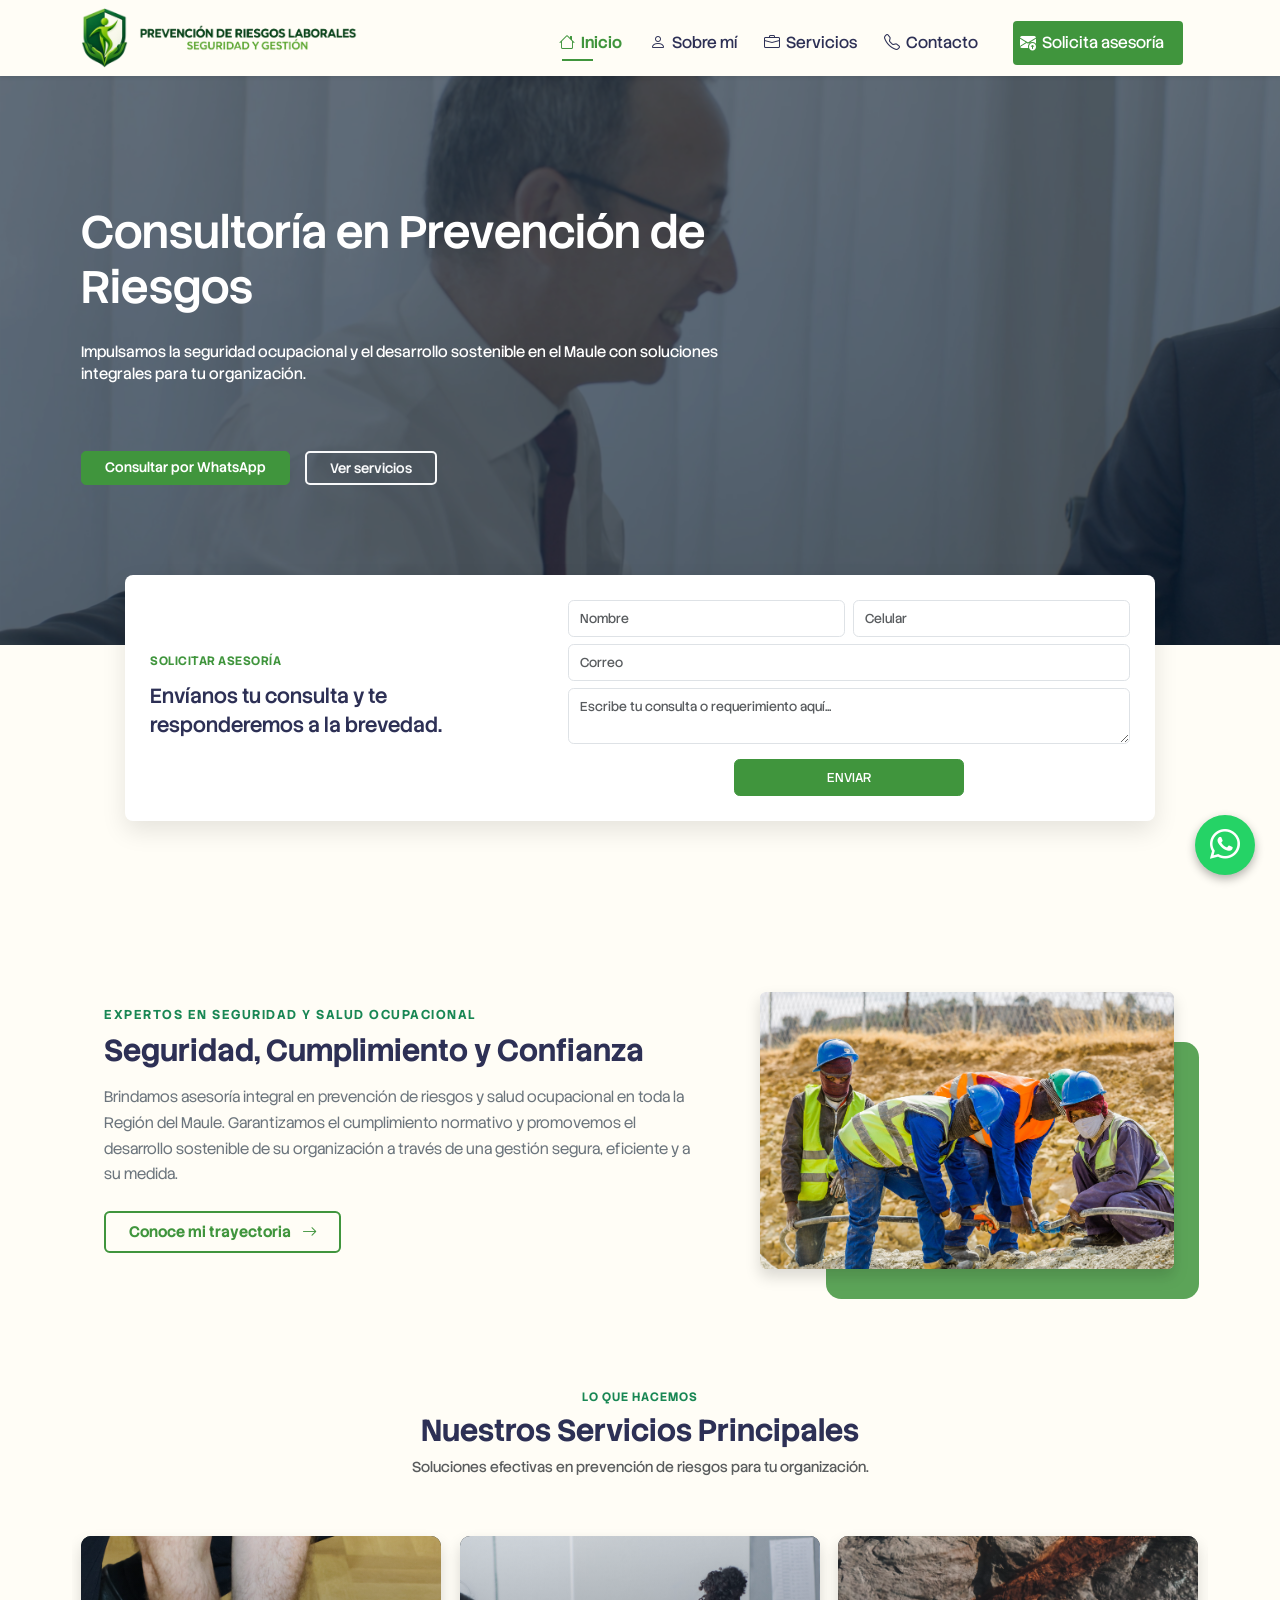
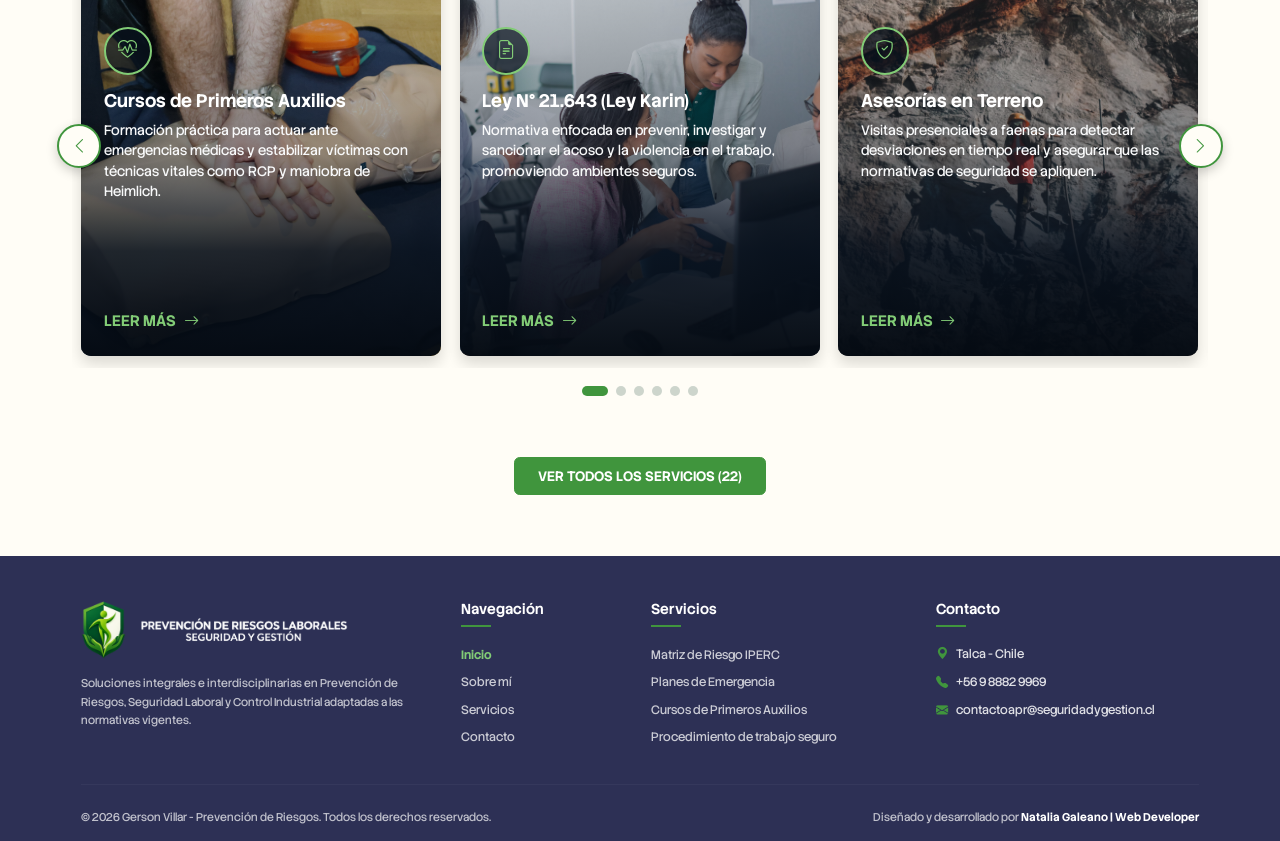
==== index.html @ f0927866 "Agregar servicios destacados, Mejoras en pagina de sobre mi." ====
<!doctype html>
<html lang="es">
  <head>
    <meta charset="UTF-8" />
    <meta name="viewport" content="width=device-width, initial-scale=1.0" />
    <title>Prevención de riesgos laborales</title>
    <link rel="icon" type="image/x-icon" href="img/favicon.ico" />
    <!-- 1. Bootstrap -->
    <link
      href="https://cdn.jsdelivr.net/npm/bootstrap@5.3.8/dist/css/bootstrap.min.css"
      rel="stylesheet"
      integrity="sha384-sRIl4kxILFvY47J16cr9ZwB07vP4J8+LH7qKQnuqkuIAvNWLzeN8tE5YBujZqJLB"
      crossorigin="anonymous"
    />
    <!-- Bootstrap íconos -->
    <link
      rel="stylesheet"
      href="https://cdn.jsdelivr.net/npm/bootstrap-icons@1.11.3/font/bootstrap-icons.min.css"
    />

    <!-- 2. Preconexión a Google Fonts -->
    <link rel="preconnect" href="https://fonts.googleapis.com" />
    <link rel="preconnect" href="https://fonts.gstatic.com" crossorigin />

    <!-- 3. Google Fonts -->
    <link
      href="https://fonts.googleapis.com/css2?family=Markazi+Text:wght@400..700&family=Noto+Sans+Symbols:wght@100..900&family=Stack+Sans+Headline:wght@200..700&display=swap"
      rel="stylesheet"
    />
    <!-- AOS CSS -->
    <link href="https://unpkg.com/aos@2.3.1/dist/aos.css" rel="stylesheet" />

    <!-- 4. Estilos personalizados -->
    <link rel="stylesheet" href="css/styles.css" />
  </head>
  <body>
    <header>
      <!--Barra de navegacion-->
      <nav class="navbar navbar-expand-lg bg-prevencion fixed-top shadow-sm">
        <div class="container">
          <!-- Logo principal de la barra -->
          <div class="cont-logo">
            <a class="navbar-brand" href="index.html">
              <img
                class="logo1"
                src="img/logo-no-texto.png"
                alt="Logo Prevención"
              />
              <img
                class="logo2"
                src="img/logo-solo-texto.png"
                alt="Logo Prevención"
              />
            </a>
          </div>

          <!-- Botón Hamburguesa (Solo se muestra en pantallas pequeñas) -->
          <button
            class="navbar-toggler"
            type="button"
            data-bs-toggle="offcanvas"
            data-bs-target="#navbarNav"
            aria-controls="navbarNav"
            aria-label="Toggle navigation"
          >
            <span class="navbar-toggler-icon"></span>
          </button>

          <!-- Menú Lateral Deslizable / Barra Horizontal -->
          <div
            class="offcanvas-lg offcanvas-start navbarNavClass"
            tabindex="-1"
            id="navbarNav"
            aria-labelledby="navbarNavLabel"
          >
            <!-- Cabecera del Offcanvas (Solo Móvil) -->
            <div class="offcanvas-header border-bottom d-lg-none">
              <article class="cont-logo">
                <a class="navbar-brand" href="index.html">
                  <img
                    class="logo1"
                    src="img/logo-no-texto.png"
                    alt="Logo Prevención"
                  />
                </a>
              </article>

              <!-- BOTÓN DE CIERRE CON EL TARGET AGREGADO -->
              <button
                type="button"
                class="btn-close"
                data-bs-dismiss="offcanvas"
                data-bs-target="#navbarNav"
                aria-label="Close"
              ></button>
            </div>

            <!-- Cuerpo del Menú -->
            <div
              class="offcanvas-body d-flex flex-column flex-lg-row align-items-lg-center ms-lg-auto"
            >
              <!-- Lista de enlaces -->
              <ul class="navbar-nav align-items-lg-center">
                <li class="nav-item">
                  <a class="nav-link menu-lat-link active" href="index.html">
                    <i class="bi bi-house me-2"></i>Inicio
                  </a>
                </li>
                <li class="nav-item">
                  <a class="nav-link menu-lat-link" href="sobre-mi.html">
                    <i class="bi bi-person me-2"></i>Sobre mí
                  </a>
                </li>
                <li class="nav-item">
                  <a class="nav-link menu-lat-link" href="servicios.html">
                    <i class="bi bi-briefcase me-2"></i>Servicios
                  </a>
                </li>
                <li class="nav-item">
                  <a class="nav-link menu-lat-link" href="pag-contacto.html">
                    <i class="bi bi-telephone me-2"></i>Contacto
                  </a>
                </li>

                <!-- BOTÓN VERDE ESCRITORIO (Utiliza tu clase .soli-info original / Oculto en celular) -->
                <li class="nav-item soli-info d-none d-lg-block">
                  <a class="nav-link" href="index.html#contacto"
                    ><i class="bi bi-envelope-arrow-up-fill me-1"></i> Solicita
                    asesoría</a
                  >
                </li>
              </ul>

              <!-- SECCIÓN MÓVIL (Eslogan, Región y Botón ancho - Ocultos en escritorio con d-lg-none) -->
              <div
                class="menu-lateral-footer mt-auto pt-3 border-top d-lg-none"
              >
                <div class="info-texto mb-3">
                  <p class="mb-2 text-secondary small fw-medium">
                    PREVENCIÓN QUE PROTEGE,<br />GESTIÓN QUE TRANSFORMA.
                  </p>
                  <p class="mb-0 text-secondary small fw-medium">
                    <i class="bi bi-geo-alt me-2 text-success fs-6"></i>Región
                    del Maule
                  </p>
                </div>

                <a
                  href="index.html#contacto"
                  class="text-decoration-none d-block"
                  ><!-- El div actúa como botón y cierra el menú -->
                  <div
                    class="btn btn-prevencion w-100 d-flex justify-content-between align-items-center py-2 px-3 fw-bold rounded-3"
                    data-bs-dismiss="offcanvas"
                    data-bs-target="#navbarNav"
                  >
                    <span
                      ><i class="bi bi-envelope-arrow-up-fill me-1"></i>
                      Solicita asesoría</span
                    >
                    <i class="bi bi-arrow-right fs-5"></i>
                  </div>
                </a>
              </div>
            </div>
          </div>
        </div>
      </nav>

      <!--Portada-->
      <section id="hero">
        <!-- 1. Video de fondo añadido antes del container -->
        <video
          autoplay
          muted
          loop
          playsinline
          preload="auto"
          poster="img/video-poster.png"
          class="bg-video"
        >
          <source src="img/video-hero.mp4" type="video/mp4" />
          Tu navegador no soporta videos HTML5.
        </video>

        <!-- 2. Capa oscura para que el texto resalte (muy importante con videos) -->
        <div class="hero-overlay"></div>

        <!-- 3. Tu contenido original intacto -->
        <div class="container">
          <div class="hero-content">
            <h1 data-aos="fade-up">Consultoría en Prevención de Riesgos</h1>
            <p data-aos="fade-up" data-aos-delay="200">
              Impulsamos la seguridad ocupacional y el desarrollo sostenible en
              el Maule con soluciones integrales para tu organización.
            </p>

            <div
              class="d-flex gap-3 mt-4"
              data-aos="fade-up"
              data-aos-delay="300"
            >
              <!-- Botón Principal: WhatsApp -->
              <a
                href="https://wa.me/569XXXXXXXX"
                class="btn btn-prevencion px-4 btn-hero"
                >Consultar por WhatsApp</a
              >

              <!-- Botón Secundario: Servicios -->
              <a
                href="servicios.html"
                class="btn btn-outline-light px-4 btn-hero"
                >Ver servicios</a
              >
            </div>
          </div>
        </div>
      </section>
    </header>
    <main>
      <!--Formulario contacto-->
      <section id="contacto">
        <div class="container" data-aos="zoom-in" data-aos-duration="1000">
          <div class="row align-items-center justify-content-center">
            <!-- Información -->
            <div class="col-md-5">
              <div class="contacto-info">
                <span>Solicitar Asesoría</span>
                <h2>Envíanos tu consulta y te responderemos a la brevedad.</h2>
              </div>
            </div>

            <!-- Formulario -->
            <div class="col-md-7">
              <!-- Formulario modificado para Netlify -->
              <form
                name="formulario-contacto"
                method="POST"
                data-netlify="true"
                netlify-honeypot="bot-field"
              >
                <input
                  type="hidden"
                  name="form-name"
                  value="formulario-contacto"
                />
                <!-- Campo oculto anti-spam (Honeypot) -->
                <p class="d-none">
                  <label
                    >No llenes esto si eres humano:
                    <input name="bot-field" type="text"
                  /></label>
                </p>

                <div class="row g-2">
                  <div class="col-md-6">
                    <input
                      type="text"
                      name="nombre"
                      class="form-control"
                      placeholder="Nombre"
                      required
                    />
                  </div>

                  <div class="col-md-6">
                    <input
                      type="tel"
                      name="celular"
                      class="form-control"
                      placeholder="Celular"
                      required
                    />
                  </div>
                  <div class="col-md-12">
                    <input
                      type="email"
                      name="correo"
                      class="form-control"
                      placeholder="Correo"
                      required
                    />
                  </div>
                  <div class="col-md-12">
                    <textarea
                      name="mensaje"
                      class="form-control"
                      rows="2"
                      placeholder="Escribe tu consulta o requerimiento aquí..."
                      required
                    ></textarea>
                  </div>

                  <!-- Contenedor del botón centrado -->
                  <div class="col-md-5 mx-auto mt-3">
                    <button type="submit" class="btn btn-prevencion w-100">
                      ENVIAR
                    </button>
                  </div>
                </div>
              </form>
            </div>
          </div>
        </div>
      </section>
      <!-- NUEVA SECCIÓN DE PRESENTACIÓN -->
      <section id="presentacion" class="py-5">
        <div class="container">
          <div class="row align-items-center g-0 g-lg-5 pt-5">
            <!-- CONTENIDO -->
            <div class="col-lg-7 px-4 px-lg-5" data-aos="fade-right">
              <span
                class="text-uppercase fw-bold text-success"
                style="font-size: 0.85rem; letter-spacing: 1.5px"
                >EXPERTOS EN SEGURIDAD Y SALUD OCUPACIONAL</span
              >
              <h2
                class="fw-bold mt-2 mb-3"
                style="color: var(--text-blue); font-size: 2rem"
              >
                Seguridad, Cumplimiento y Confianza
              </h2>
              <p
                class="lead text-secondary"
                style="font-size: 1rem; line-height: 1.7"
              >
                Brindamos asesoría integral en prevención de riesgos y salud
                ocupacional en toda la Región del Maule. Garantizamos el
                cumplimiento normativo y promovemos el desarrollo sostenible de
                su organización a través de una gestión segura, eficiente y a su
                medida.
              </p>
              <!-- NUEVO BOTÓN SOBRE NOSOTROS -->
              <div class="mt-4">
                <a
                  href="sobre-mi.html"
                  class="btn btn-outline-custom px-4 py-2 fw-bold"
                >
                  Conoce mi trayectoria <i class="bi bi-arrow-right ms-2"></i>
                </a>
              </div>
            </div>
            <!-- IMAGEN -->
            <div class="col-lg-5" data-aos="fade-left">
              <!-- Contenedor envolvente con posición relativa para el marco -->
              <div class="hero-img-wrapper">
                <!-- Cuadrado verde decorativo de fondo -->
                <div class="hero-square-bg"></div>

                <!-- Tu imagen original intacta, con la clase z-2 para forzarla a estar al frente -->
                <img
                  src="img/presentacion-prevencion.jpg"
                  alt="Profesional en prevención de riesgos y seguridad laboral"
                  class="img-fluid rounded-2 shadow position-relative z-2"
                />
              </div>
            </div>
          </div>
        </div>
      </section>

      <!-- Servicios Destacados -->
      <section id="servicios-home" class="py-5 pt-5">
        <div class="container">
          <div class="text-center mb-5">
            <span
              class="text-uppercase fw-bold text-success"
              style="font-size: 0.8rem; letter-spacing: 1px"
              >Lo que hacemos</span
            >
            <h2
              class="fw-bold"
              style="color: var(--text-blue); font-size: 2rem; margin-top: 5px"
            >
              Nuestros Servicios Principales
            </h2>
            <p class="text-muted" style="font-size: 0.95rem">
              Soluciones efectivas en prevención de riesgos para tu
              organización.
            </p>
          </div>

          <!-- Slider dinámico: las tarjetas se generan desde js/script.js -->
          <div
            id="sliderServicios"
            class="slider-servicios"
            role="region"
            aria-roledescription="carrusel"
            aria-label="Servicios destacados"
            data-aos="fade-up"
          >
            <div class="slider-wrapper">
              <button
                type="button"
                class="slider-btn prev"
                id="sliderPrev"
                aria-label="Servicios anteriores"
              >
                <i class="bi bi-chevron-left"></i>
              </button>

              <div class="slider-viewport" id="sliderViewport">
                <div class="slider-track" id="sliderTrack"></div>
              </div>

              <button
                type="button"
                class="slider-btn next"
                id="sliderNext"
                aria-label="Servicios siguientes"
              >
                <i class="bi bi-chevron-right"></i>
              </button>
            </div>

            <!-- Indicadores (se generan por JS) -->
            <div class="slider-dots" id="sliderDots"></div>
          </div>
          <!-- Botón central para ver todos los servicios -->
          <div class="text-center mt-5 py-3">
            <a
              href="servicios.html"
              class="btn btn-prevencion px-4 py-2 fw-bold"
              style="font-size: 0.9rem"
            >
              VER TODOS LOS SERVICIOS (22)
            </a>
          </div>
        </div>
      </section>
    </main>
    <!-- FOOTER -->
    <footer class="footer-prevencion text-white pt-5 pb-3">
      <div class="container">
        <div class="row g-4">
          <!-- Columna 1: Branding y descripción -->
          <div class="col-lg-4 col-md-6">
            <div>
              <img
                src="img/logo-no-texto.png"
                alt="Logo Prevención de Riesgos"
                class="footer-logo mb-3"
              />
              <img
                src="img/logo-solo-texto.png"
                alt="Logo Prevención de Riesgos"
                class="footer-logo-2 mb-3"
              />
            </div>
            <p class="small text-muted-custom">
              Soluciones integrales e interdisciplinarias en Prevención de
              Riesgos, Seguridad Laboral y Control Industrial adaptadas a las
              normativas vigentes.
            </p>
          </div>

          <!-- Columna 2: Enlaces rápidos -->
          <div class="col-lg-2 col-md-6">
            <h5 class="footer-title">Navegación</h5>
            <ul class="list-unstyled footer-links">
              <li>
                <a class="activo" href="index.html">Inicio</a>
              </li>
              <li><a href="sobre-mi.html">Sobre mí</a></li>
              <li><a href="servicios.html">Servicios</a></li>
              <li><a href="pag-contacto.html">Contacto</a></li>
            </ul>
          </div>

          <!-- Columna 3: Servicios destacados -->
          <div class="col-lg-3 col-md-6">
            <h5 class="footer-title">Servicios</h5>
            <ul class="list-unstyled footer-links">
              <li>
                <a href="servicios.html#matriz-iper">Matriz de Riesgo IPERC</a>
              </li>
              <li>
                <a href="servicios.html#plan-emergencias-evacuacion"
                  >Planes de Emergencia</a
                >
              </li>
              <li>
                <a href="servicios.html#cursos-primeros-auxilios"
                  >Cursos de Primeros Auxilios</a
                >
              </li>
              <li>
                <a href="servicios.html#procedimiento-trabajo-seguro"
                  >Procedimiento de trabajo seguro</a
                >
              </li>
            </ul>
          </div>

          <!-- Columna 4: Contacto -->
          <div class="col-lg-3 col-md-6">
            <h5 class="footer-title">Contacto</h5>
            <ul class="list-unstyled footer-contact small">
              <li>
                <i class="bi bi-geo-alt-fill me-2 color-verde"></i> Talca -
                Chile
              </li>
              <li>
                <i class="bi bi-telephone-fill me-2 color-verde"></i> +56 9 8882
                9969
              </li>
              <li>
                <i class="bi bi-envelope-fill me-2 color-verde"></i>
                contactoapr@seguridadygestion.cl
              </li>
            </ul>
          </div>
        </div>

        <hr class="footer-divider my-4" />

        <!-- Sub-footer: Derechos reservados -->
        <div class="row align-items-center">
          <div class="col-md-6 text-center text-md-start mb-2 mb-md-0">
            <p class="small mb-0 text-muted-custom">
              &copy; 2026 Gerson Villar - Prevención de Riesgos. Todos los
              derechos reservados.
            </p>
          </div>
          <div class="col-md-6 text-center text-md-end">
            <p class="small mb-0 text-muted-custom">
              Diseñado y desarrollado por
              <span class="text-white fw-bold"
                >Natalia Galeano | Web Developer</span
              >
            </p>
          </div>
        </div>
      </div>
    </footer>
    <!--Bootstrap de js-->
    <script
      src="https://cdn.jsdelivr.net/npm/bootstrap@5.3.8/dist/js/bootstrap.bundle.min.js"
      integrity="sha384-FKyoEForCGlyvwx9Hj09JcYn3nv7wiPVlz7YYwJrWVcXK/BmnVDxM+D2scQbITxI"
      crossorigin="anonymous"
    ></script>

    <!-- BOTON FLOTANTE DE WHATSAPP -->
    <!-- Contenedor flotante de WhatsApp -->
    <div
      class="whatsapp-widget"
      data-aos="fade-up-left"
      data-aos-duration="800"
      data-aos-delay="600"
      data-aos-anchor="body"
    >
      <!-- Tarjeta emergente (inicialmente oculta) -->
      <div id="whatsappBox" class="whatsapp-box shadow">
        <div
          class="whatsapp-header text-white p-3 d-flex justify-content-between align-items-center"
        >
          <div class="d-flex align-items-center">
            <i class="bi bi-whatsapp fs-4 me-2"></i>
            <div>
              <h6 class="mb-0 fw-bold">Atención al Cliente</h6>
              <small class="text-light opacity-75">En línea</small>
            </div>
          </div>
          <button
            id="cerrarChat"
            class="btn-close btn-close-white"
            aria-label="Cerrar"
          ></button>
        </div>

        <div class="whatsapp-body p-3 bg-light">
          <div class="whatsapp-message p-3 rounded shadow-sm bg-white mb-3">
            <p class="mb-0 text-dark small">
              ¡Hola! 👋 ¿En qué podemos ayudarte hoy?
            </p>
          </div>
        </div>

        <div class="whatsapp-footer p-2 bg-white border-top text-center">
          <!-- Aquí pones tu número de teléfono real y el mensaje por defecto -->
          <a
            href="https://wa.me/56988829969?text=Hola,%20necesito%20más%20información%20sobre%20sus%20servicios"
            target="_blank"
            class="btn btn-success w-100 fw-bold py-2"
          >
            <i class="bi bi-whatsapp me-2"></i> Iniciar Chat
          </a>
        </div>
      </div>

      <!-- Botón flotante circular principal -->
      <button
        id="btnWhatsAppToggle"
        class="whatsapp-toggle-btn"
        aria-label="Abrir chat de WhatsApp"
      >
        <i class="bi bi-whatsapp"></i>
      </button>
    </div>
    <!-- AOS JS -->
    <script src="https://unpkg.com/aos@2.3.1/dist/aos.js"></script>

    <script src="js/script.js"></script>
    <script>
      // Precarga el video de inicio de forma silenciosa mientras está en Servicios
      window.addEventListener("DOMContentLoaded", () => {
        const videoPreload = document.createElement("link");
        videoPreload.rel = "prefetch";
        videoPreload.href = "img/video-hero.mp4";
        videoPreload.as = "video";
        document.head.appendChild(videoPreload);
      });
    </script>
  </body>
</html>
---- css/styles.css ----
/* Variables */
:root {
  --bg-body: #fff;
  --primary-color: #40953d;
  --secondary-color: #82cc76;
  --tertiary-color: #fccd2a;
  --text-blue: #2d3055;
  --bone-white: #fffdf6;
}

/* Clases universales */
body {
  font-family: "Stack Sans Headline", sans-serif;
  background-color: var(--bone-white);
  padding-top: 45px; /* Evita que la NavBar tape el contenido */
  overflow-x: hidden; /* Respaldo: evita que cualquier desborde horizontal mueva el navbar fijo */
}
html {
  font-size: 95%; /* Reduce sutilmente el tamaño base de todo el sitio */
  overflow-x: hidden;
}

.btn-prevencion {
  background-color: var(--primary-color);
  border-color: var(--primary-color);
  color: #fff;
  transition:
    background-color 0.3s ease,
    border-color 0.3s ease,
    color 0.3s ease;
}
.btn-prevencion:hover {
  background-color: #2e6e2c; /* Un verde un poco más oscuro para dar feedback visual */
  border-color: #2e6e2c;
  color: #ffffff;
}

/* BARRA DE NAVEGACIÓN */
nav.bg-prevencion {
  background: var(--bone-white);
  padding: 5px;
}

nav.bg-prevencion ul li a {
  color: var(--text-blue);
  position: relative;
}
nav.bg-prevencion ul li a.active {
  color: var(--primary-color) !important;
  font-weight: 600 !important;
}

nav.bg-prevencion ul li a::after {
  width: 0%;
  height: 2px;
  background: transparent;
  content: "";
  position: absolute;
  bottom: 2px;
  left: 10px;
  transition: 0.4s;
}
nav.bg-prevencion ul li a.active::after {
  background: var(--primary-color);
  width: 40%;
}
nav .navbar-brand img {
  width: 220px;
}
nav.bg-prevencion ul li a:hover {
  color: var(--primary-color);
}
nav.bg-prevencion ul li a:hover::after {
  background: var(--primary-color);
  width: 40%;
}
nav.bg-prevencion ul li.soli-info a {
  display: block;
  padding: 10px 30px;
  color: #fff;
  background: var(--primary-color);
  border-radius: 4px;
  margin-left: 15px;
  width: 170px;
  text-align: center;
}
.soli-info a::after {
  display: none !important;
}
nav.bg-prevencion ul li.soli-info a:hover {
  background-color: #264b2b;
}

nav .navbar-brand img.logo1 {
  width: 47px;
}
nav .navbar-brand img.logo2 {
  width: 220px;
  margin-left: 6px;
}
nav.bg-prevencion div.navbarNavClass {
  font-size: 16px;
  padding: 10px 10px 0px 10px;
}
.nav-item {
  padding: 6px;
}

/* Asegurar que en pantallas de escritorio el ícono y el texto vayan siempre lado a lado y no se quiebren */
@media (min-width: 992px) {
  nav.bg-prevencion .navbar-nav .nav-link {
    display: inline-flex !important;
    align-items: center !important;
    white-space: nowrap !important;
  }

  nav.bg-prevencion .navbar-nav .nav-link i {
    margin-right: 6px !important;
  }
}

/* PORTADA */
#hero {
  padding: 60px 0px;
  position: relative;
  height: auto;
  min-height: 600px;
  display: flex;
  align-items: center;
  overflow: hidden;
}

/* Estilo para el video de fondo dentro del hero */
#hero .bg-video {
  position: absolute;
  top: 50%;
  left: 50%;
  min-width: 100%;
  min-height: 100%;
  width: 100%;
  height: auto;
  transform: translate(-50%, -50%);
  object-fit: cover;
  z-index: 0;
}

/* Capa oscura opcional para que los textos se lean perfectamente sobre el video */
#hero .hero-overlay {
  position: absolute;
  top: 0;
  left: 0;
  width: 100%;
  height: 100%;
  background-color: rgba(11, 25, 44, 0.6);
  z-index: 1;
}

/* Asegurar que tu contenido quede por encima del video y de la capa oscura */
#hero .container {
  position: relative;
  z-index: 2;
}

.hero-content {
  position: relative;
  z-index: 2;
  max-width: 700px;
  color: white;
}
.hero-content h1 {
  font-size: 3rem;
  margin-bottom: 1.7rem;
}

.hero-content p {
  font-size: 1rem;
  line-height: 1.5;
  margin-bottom: 65px;
}
.btn-hero {
  font-size: 0.9rem;
  padding: 0.3rem 1.2rem;
  border-radius: 5px;
  font-weight: 500;
}

.btn-outline-light.btn-hero {
  border-width: 2px;
}

.btn-outline-light.btn-hero:hover {
  background-color: white;
  color: var(--text-blue);
}
/* Contenedor relativo de la imagen principal */
.hero-img-wrapper {
  position: relative;
  display: inline-block;
  width: 100%;
  padding: 0 25px 25px 0;
  margin-top: 30px;
}

/* El cuadrado verde decorativo colocado por detrás */
.hero-square-bg {
  position: absolute;
  top: 50px;
  right: 0;
  width: 85%;
  height: 85%;
  background-color: var(--primary-color);
  border-radius: 1rem;
  z-index: 1;
  opacity: 0.85;
  transition: transform 0.3s ease;
}

/* Efecto estético opcional al pasar el mouse por encima de la sección */
.hero-img-wrapper:hover .hero-square-bg {
  transform: translate(4px, -4px);
}
/* Botón de contorno con tu verde institucional exacto */
.btn-outline-custom {
  color: var(--primary-color);
  border: 2px solid var(--primary-color);
  background-color: transparent;
  transition: all 0.3s ease;
}

.btn-outline-custom:hover {
  background-color: var(--primary-color);
  color: #ffffff;
  border-color: var(--primary-color);
  transform: translateY(-2px); /* Un leve realce sutil al pasar el mouse */
  box-shadow: 0 4px 12px rgba(25, 135, 84, 0.2);
}
/* FORMULARIO DE CONTACTO */
#contacto {
  position: relative;
  z-index: 10;
  margin-top: -70px;
  padding-bottom: 50px;
  scroll-margin-top: 120px;
}
#contacto .container {
  max-width: 1030px;
  background-color: #fff;
  border-radius: 8px;
  padding: 25px;
  box-shadow: 0 10px 25px rgba(0, 0, 0, 0.1);
}

.contacto-info h2 {
  color: var(--text-blue);
  margin-top: 10px;
  font-size: 1.35rem;
  line-height: 1.4;
}

.contacto-info {
  padding-right: 20px;
}

.contacto-info span {
  color: var(--primary-color);
  font-weight: bold;
  text-transform: uppercase;
  font-size: 0.8rem;
  letter-spacing: 0.5px;
}

/* Reducir tamaños de formularios */
#contacto .form-control,
#contacto .form-select {
  font-size: 0.85rem;
  padding: 0.5rem 0.75rem;
}

#contacto button[type="submit"] {
  font-size: 0.85rem;
  padding: 0.5rem;
}

/* Estilo para las tarjetas de servicios en el inicio */
/*.service-card {
  border-radius: 10px;
  transition:
    transform 0.3s ease,
    box-shadow 0.3s ease;
  background-color: #fff;
}

.service-card:hover {
  transform: translateY(-5px);
  box-shadow: 0 10px 20px rgba(0, 0, 0, 0.08) !important;
}

.service-card .service-img {
  height: 180px;
  object-fit: cover;
}*/
/* Tarjetas con estilo profesional e imagen de fondo */
/* Tarjetas con estilo profesional e imagen de fondo */
.card-servicio-pro {
  border-radius: 10px !important;
  overflow: hidden;
  position: relative;
  min-height: 420px;
  background-color: #07101c;
  transition:
    transform 0.3s ease,
    box-shadow 0.3s ease;
}

.card-servicio-pro:hover {
  transform: translateY(-5px);
  box-shadow: 0 15px 35px rgba(0, 0, 0, 0.3) !important;
}

.card-img-bg {
  position: absolute;
  top: 0;
  left: 0;
  width: 100%;
  height: 100%;
  background-size: cover;
  background-position: center;
  z-index: 1; /* Nivel 1: La foto de fondo */
  transition: transform 0.5s ease;
}

.card-servicio-pro:hover .card-img-bg {
  transform: scale(1.05);
}

.card-overlay {
  position: absolute;
  top: 0;
  left: 0;
  width: 100%;
  height: 100%;
  /* Nivel 2: El degradado oscuro sobre la foto pero detrás del texto */
  background: linear-gradient(
    to bottom,
    rgba(11, 25, 44, 0.1) 0%,
    rgba(7, 16, 28, 0.4) 50%,
    rgba(7, 16, 28, 0.9) 75%,
    rgba(4, 10, 18, 0.98) 100%
  );
  z-index: 2;
}

/* Nivel 3: Forzamos que el cuerpo de la tarjeta (textos, íconos y botones) esté arriba de todo */
.card-servicio-pro .card-body {
  position: relative;
  z-index: 3 !important;
  padding-top: 6rem !important;
}

.icon-circle {
  width: 48px;
  height: 48px;
  border-radius: 50%;
  border: 2px solid var(--secondary-color);
  display: flex;
  align-items: center;
  justify-content: center;
  color: var(--secondary-color);
  font-size: 1.25rem;
  background: rgba(7, 16, 28, 0.7);
}

.link-card {
  color: var(--secondary-color) !important;
  transition: letter-spacing 0.3s ease;
}

.link-card:hover {
  letter-spacing: 0.5px;
  color: var(
    --primary-color
  ) !important; /* Un tono un pelín más oscuro al pasar el mouse opcionalmente */
}

/* Botón flotante de WhatsApp */
.btn-whatsapp-flotante {
  position: fixed;
  bottom: 25px;
  right: 25px;
  z-index: 1000;
  width: 55px;
  height: 55px;
  background-color: #25d366;
  color: #fff;
  border-radius: 50%;
  display: flex;
  align-items: center;
  justify-content: center;
  box-shadow: 0 4px 10px rgba(0, 0, 0, 0.3);
  transition:
    transform 0.3s ease,
    background-color 0.3s ease;
}

.btn-whatsapp-flotante:hover {
  transform: scale(1.1);
  background-color: #20ba5a;
  color: #fff;
}

/* Estilos del Widget de WhatsApp */
.whatsapp-widget {
  position: fixed;
  bottom: 25px;
  right: 25px;
  z-index: 1029;
  font-family: inherit;
}

.whatsapp-toggle-btn {
  width: 60px;
  height: 60px;
  background-color: #25d366;
  color: white;
  border: none;
  border-radius: 50%;
  font-size: 30px;
  box-shadow: 0 4px 10px rgba(0, 0, 0, 0.3);
  cursor: pointer;
  display: flex;
  align-items: center;
  justify-content: center;
  transition: transform 0.3s ease;
}

.whatsapp-toggle-btn:hover {
  transform: scale(1.1);
}

.whatsapp-box {
  position: absolute;
  bottom: 75px;
  right: 0;
  width: 320px;
  background: white;
  border-radius: 10px;
  overflow: hidden;
  opacity: 0;
  pointer-events: none;
  transform: translateY(20px);
  transition: all 0.3s ease;
}

.whatsapp-box.activo {
  opacity: 1;
  pointer-events: auto;
  transform: translateY(0);
}

.whatsapp-header {
  background-color: #075e3a;
}

.whatsapp-message {
  border-left: 4px solid #25d366;
  font-size: 0.9rem;
}

.whatsapp-header h6 {
  font-size: 0.85rem;
}

.whatsapp-header small {
  font-size: 0.75rem;
}

.whatsapp-message p {
  font-size: 0.85rem;
}

.whatsapp-footer .btn {
  font-size: 0.85rem;
}

[data-aos="fade-up-left"] {
  transform: translate3d(15px, 15px, 0);
}

[data-aos="fade-up-left"].aos-animate {
  transform: translate3d(0, 0, 0);
}

/* FOOTER */
.footer-prevencion {
  background-color: var(--text-blue);
  color: var(--bone-white);
  font-size: 0.85rem;
}

.footer-logo {
  width: 45px;
  height: auto;
}
.footer-logo-2 {
  width: 210px;
  height: auto;
  filter: brightness(0) invert(1);
  margin-left: 10px;
}
.footer-title {
  color: #fff;
  font-size: 0.95rem;
  font-weight: 600;
  margin-bottom: 1.2rem;
  position: relative;
}

.footer-title::after {
  content: "";
  display: block;
  width: 30px;
  height: 2px;
  background-color: var(--primary-color);
  margin-top: 6px;
}

.text-muted-custom {
  color: rgba(255, 255, 255, 0.7);
  line-height: 1.6;
}

.footer-links li {
  margin-bottom: 8px;
}

.footer-links a {
  color: rgba(255, 255, 255, 0.75);
  text-decoration: none;
  font-size: 0.8rem;
  transition:
    color 0.3s ease,
    padding-left 0.3s ease;
}

.footer-links a.activo {
  color: var(--secondary-color);
  font-weight: bold;
}
.footer-links a:hover {
  color: var(--secondary-color);
  padding-left: 5px;
}

.footer-contact li {
  margin-bottom: 10px;
  color: rgba(255, 255, 255, 0.85);
  display: flex;
  align-items: center;
  font-size: 0.8rem;
}

.color-verde {
  color: var(--primary-color);
}

.footer-divider {
  border-color: rgba(255, 255, 255, 0.15);
}

/* HERO SECUNDARIOS */
#hero-servicios,
#hero-sobre-mi,
#hero-contacto {
  background-color: var(--text-blue);
  padding: 80px 0;
  min-height: 364px;
  display: flex;
  align-items: center;
}

#hero-servicios h1,
#hero-sobre-mi h1,
#hero-contacto h1 {
  font-size: 3rem;
  color: #ffffff;
  margin-bottom: 1rem;
}

#hero-servicios p,
#hero-sobre-mi p,
#hero-contacto p {
  font-size: 1rem;
  color: rgba(255, 255, 255, 0.85);
  max-width: 950px;
  margin: 0 auto;
  line-height: 1.6;
}

/* ACORDEON DE SERVICIOS */
.accordion-button {
  font-size: 0.9rem;
  font-weight: 600;
}

.accordion-body {
  font-size: 0.85rem;
  color: #555;
}

.accordion-button::after {
  display: none !important;
}

.accordion-button::before {
  content: "\002B";
  font-weight: bold;
  margin-right: 15px;
  font-size: 1.2rem;
  transition: transform 0.3s;
}

.accordion-button:not(.collapsed)::before {
  content: "\2212";
}

.accordion-button:not(.collapsed) {
  background-color: rgba(64, 149, 61, 0.1);
  color: var(--primary-color);
  box-shadow: inset 0 calc(-1 * var(--bs-accordion-border-width)) 0
    var(--bs-accordion-border-color);
}

.accordion-button:focus {
  border-color: var(--primary-color);
  box-shadow: 0 0 0 0.25rem rgba(64, 149, 61, 0.25);
}

/* PAGINA DE CONTACTO */
#info-contacto {
  scroll-margin-top: 100px;
}

/* Evita que textos largos (como el correo) se salgan en pantallas pequeñas */
.dato-contacto {
  min-width: 0; /* permite que el texto se encoja dentro del contenedor flex */
}

.dato-contacto a {
  overflow-wrap: anywhere; /* respaldo si la pantalla es muy angosta */
}

@media (max-width: 400px) {
  .dato-contacto a {
    font-size: 0.9rem;
  }
}

/* RESPONSIVE / MEDIA QUERIES */
@media (max-width: 768px) {
  #hero {
    min-height: 60vh;
    padding: 60px 0px;
  }

  .hero-content h1 {
    font-size: 2.4rem;
    margin-bottom: 1rem;
  }

  #hero p,
  .hero-content p,
  #hero .lead {
    font-size: 0.9rem !important;
    margin-bottom: 1.5rem;
  }
  .hero-content .d-flex {
    flex-direction: column;
    align-items: center;
    padding-top: 10px;
  }
  .btn-hero {
    font-size: 0.85rem;
    padding: 0.5rem 1rem;
    width: 80%;
    text-align: center;
  }

  #contacto {
    margin-top: -40px;
  }

  #contacto .container {
    width: auto;
    margin: 0px 10px;
    padding: 20px;
  }

  #hero-servicios,
  #hero-sobre-mi,
  #hero-contacto {
    padding: 50px 15px;
    min-height: 250px;
  }

  #hero-servicios h1,
  #hero-sobre-mi h1,
  #hero-contacto h1 {
    font-size: 2.3rem;
  }

  #hero-servicios p,
  #hero-sobre-mi p,
  #hero-contacto p {
    font-size: 0.9rem;
  }
}

/* MENÚ RESPONSIVE Y OFFCANVAS (Hasta 991px) */
@media (max-width: 991px) {
  nav.bg-prevencion ul li a::after {
    display: none !important;
  }

  .navbar-toggler {
    border-color: var(--primary-color) !important;
    padding: 0.2rem 0.4rem;
    font-size: 0.9rem;
    border-width: 1.8px;
  }

  .navbar-toggler:focus {
    box-shadow: 0 0 0 0.25rem rgba(64, 149, 61, 0.25);
  }

  .navbar-toggler-icon {
    background-image: url("data:image/svg+xml,%3csvg xmlns='http://www.w3.org/2000/svg' viewBox='0 0 30 30'%3e%3cpath stroke='%2340953d' stroke-linecap='round' stroke-miterlimit='10' stroke-width='2.5' d='M4 7h22M4 15h22M4 23h22'/%3e%3c/svg%3e");
  }

  nav .navbar-brand img.logo2 {
    width: 210px;
  }

  nav .navbar-brand img.logo1 {
    width: 40px;
  }

  .offcanvas-start {
    background-color: var(--bone-white);
    width: 82%;
    max-width: 340px;
  }

  .offcanvas-header {
    padding: 1.2rem 1.2rem 0.8rem 1.2rem;
  }

  .offcanvas-body {
    padding: 1rem 1.2rem;
  }

  .menu-lat-link {
    display: flex;
    align-items: center;
    padding: 12px 15px !important;
    color: var(--text-blue) !important;
    font-size: 1rem;
    font-weight: 500;
    border-radius: 8px;
    margin-bottom: 6px;
    transition:
      background-color 0.2s ease,
      color 0.2s ease;
  }

  .menu-lat-link i {
    font-size: 1.2rem;
    color: var(--text-blue);
  }

  .menu-lat-link.active {
    background-color: #e9f3e8;
    color: var(--primary-color) !important;
    border-left: 4px solid var(--primary-color);
    border-top-left-radius: 2px;
    border-bottom-left-radius: 2px;
  }

  .menu-lat-link.active i {
    color: var(--primary-color) !important;
  }

  .menu-lateral-footer .info-texto p {
    color: var(--text-blue);
    line-height: 1.35;
  }

  .columna-contacto {
    padding-left: 2.2rem;
    padding-right: 2.2rem;
  }
}

/* SLIDER DE SERVICIOS DESTACADOS */
.slider-servicios {
  --por-vista: 3;
  position: relative;
}

.slider-wrapper {
  position: relative;
}

.slider-viewport {
  overflow: hidden;
  padding: 12px 0;
  margin: 0 -0.6rem; /* Compensa el espacio lateral de cada tarjeta */
  touch-action: pan-y; /* Permite scroll vertical y captura el swipe horizontal */
}

.slider-track {
  display: flex;
  transition: transform 0.6s cubic-bezier(0.22, 0.61, 0.36, 1);
  will-change: transform;
}

.slider-slide {
  flex: 0 0 calc(100% / var(--por-vista));
  padding: 0 0.6rem;
}

/* Tarjetas sin foto: fondo de color con la paleta del sitio */
.card-img-bg.sin-imagen {
  background: linear-gradient(
    145deg,
    var(--text-blue) 0%,
    #1c1f3a 55%,
    var(--primary-color) 130%
  );
}

/* Flechas */
.slider-btn {
  position: absolute;
  top: 50%;
  transform: translateY(-50%);
  z-index: 5;
  width: 44px;
  height: 44px;
  border-radius: 50%;
  border: 2px solid var(--primary-color);
  background-color: var(--bone-white);
  color: var(--primary-color);
  font-size: 1.1rem;
  display: flex;
  align-items: center;
  justify-content: center;
  box-shadow: 0 4px 12px rgba(0, 0, 0, 0.2);
  cursor: pointer;
  transition:
    background-color 0.3s ease,
    color 0.3s ease,
    transform 0.3s ease;
}

.slider-btn:hover,
.slider-btn:focus-visible {
  background-color: var(--primary-color);
  color: #fff;
}

.slider-btn:active {
  transform: translateY(-50%) scale(0.94);
}

.slider-btn.prev {
  left: 4px;
}

.slider-btn.next {
  right: 4px;
}

/* En pantallas amplias las flechas salen un poco de las tarjetas */
@media (min-width: 1200px) {
  .slider-btn.prev {
    left: -24px;
  }
  .slider-btn.next {
    right: -24px;
  }
}

/* Indicadores */
.slider-dots {
  display: flex;
  justify-content: center;
  gap: 8px;
  margin-top: 1.2rem;
}

.slider-dot {
  width: 10px;
  height: 10px;
  padding: 0;
  border: none;
  border-radius: 10px;
  background-color: #cdd5cc;
  cursor: pointer;
  transition:
    width 0.3s ease,
    background-color 0.3s ease;
}

.slider-dot:hover {
  background-color: var(--secondary-color);
}

.slider-dot.activo {
  width: 26px;
  background-color: var(--primary-color);
}

.slider-dot:focus-visible,
.slider-btn:focus-visible {
  outline: 3px solid rgba(64, 149, 61, 0.4);
  outline-offset: 2px;
}

@media (prefers-reduced-motion: reduce) {
  .slider-track {
    transition: none;
  }
}

/* SLIDER: en pantallas menores a 1200px las flechas van debajo, junto a los puntos */
@media (max-width: 1199.98px) {
  .slider-servicios {
    display: grid;
    grid-template-columns: auto 1fr auto;
    align-items: center;
    column-gap: 14px;
  }

  /* El wrapper "desaparece" para que viewport y flechas se ubiquen en la grilla */
  .slider-servicios .slider-wrapper {
    display: contents;
  }

  .slider-servicios .slider-viewport {
    grid-column: 1 / -1;
    grid-row: 1;
  }

  .slider-servicios .slider-btn {
    position: static;
    transform: none;
    width: 40px;
    height: 40px;
    margin-top: 0.6rem;
  }

  .slider-servicios .slider-btn:active {
    transform: scale(0.94);
  }

  .slider-servicios .slider-btn.prev {
    grid-column: 1;
    grid-row: 2;
  }

  .slider-servicios .slider-btn.next {
    grid-column: 3;
    grid-row: 2;
  }

  .slider-servicios .slider-dots {
    grid-column: 2;
    grid-row: 2;
    margin-top: 0.6rem;
    flex-wrap: wrap;
  }
}

/* PÁGINA SOBRE MÍ */
.texto-corto {
  max-width: 62ch;
  line-height: 1.7;
}

.sobre-stats {
  border-top: 1px solid rgba(45, 48, 85, 0.12);
  margin-top: 1.5rem;
  padding-top: 1.4rem;
}

.sobre-stat strong {
  display: block;
  font-size: 1.7rem;
  line-height: 1.1;
  color: var(--primary-color);
}

.sobre-stat span {
  display: block;
  margin-top: 4px;
  font-size: 0.8rem;
  line-height: 1.35;
  color: #6c757d;
}

.sobre-cta {
  padding: 2.2rem;
  border-left: 5px solid var(--primary-color);
  border-radius: 12px;
  background-color: var(--text-blue);
  color: #fff;
}

@media (max-width: 575px) {
  .sobre-cta {
    padding: 1.6rem;
  }
}

/* Imagen de "¿Quiénes somos?" (marco verde espejado respecto al perfil) */
.hero-img-wrapper.invertido {
  padding: 0 0 25px 25px;
}

.hero-img-wrapper.invertido .hero-square-bg {
  left: 0;
  right: auto;
}

.quienes-img {
  width: 100%;
  aspect-ratio: 4 / 3;
  object-fit: cover;
}

/*======================================================*/
/* Divisor curvo entre secciones de Sobre mí */
.divisor-curvo {
  line-height: 0;
  margin-bottom: -1px; /* evita una línea fina entre el divisor y la sección */
}

.divisor-curvo svg {
  display: block;
  width: 100%;
  height: 80px;
}

.divisor-relleno {
  fill: #fff; /* mismo color que la sección de abajo */
}

.divisor-linea {
  fill: none;
  stroke: var(--primary-color);
  stroke-width: 2;
  opacity: 0.55;
  vector-effect: non-scaling-stroke;
}

@media (max-width: 575px) {
  .divisor-curvo svg {
    height: 50px;
  }
}
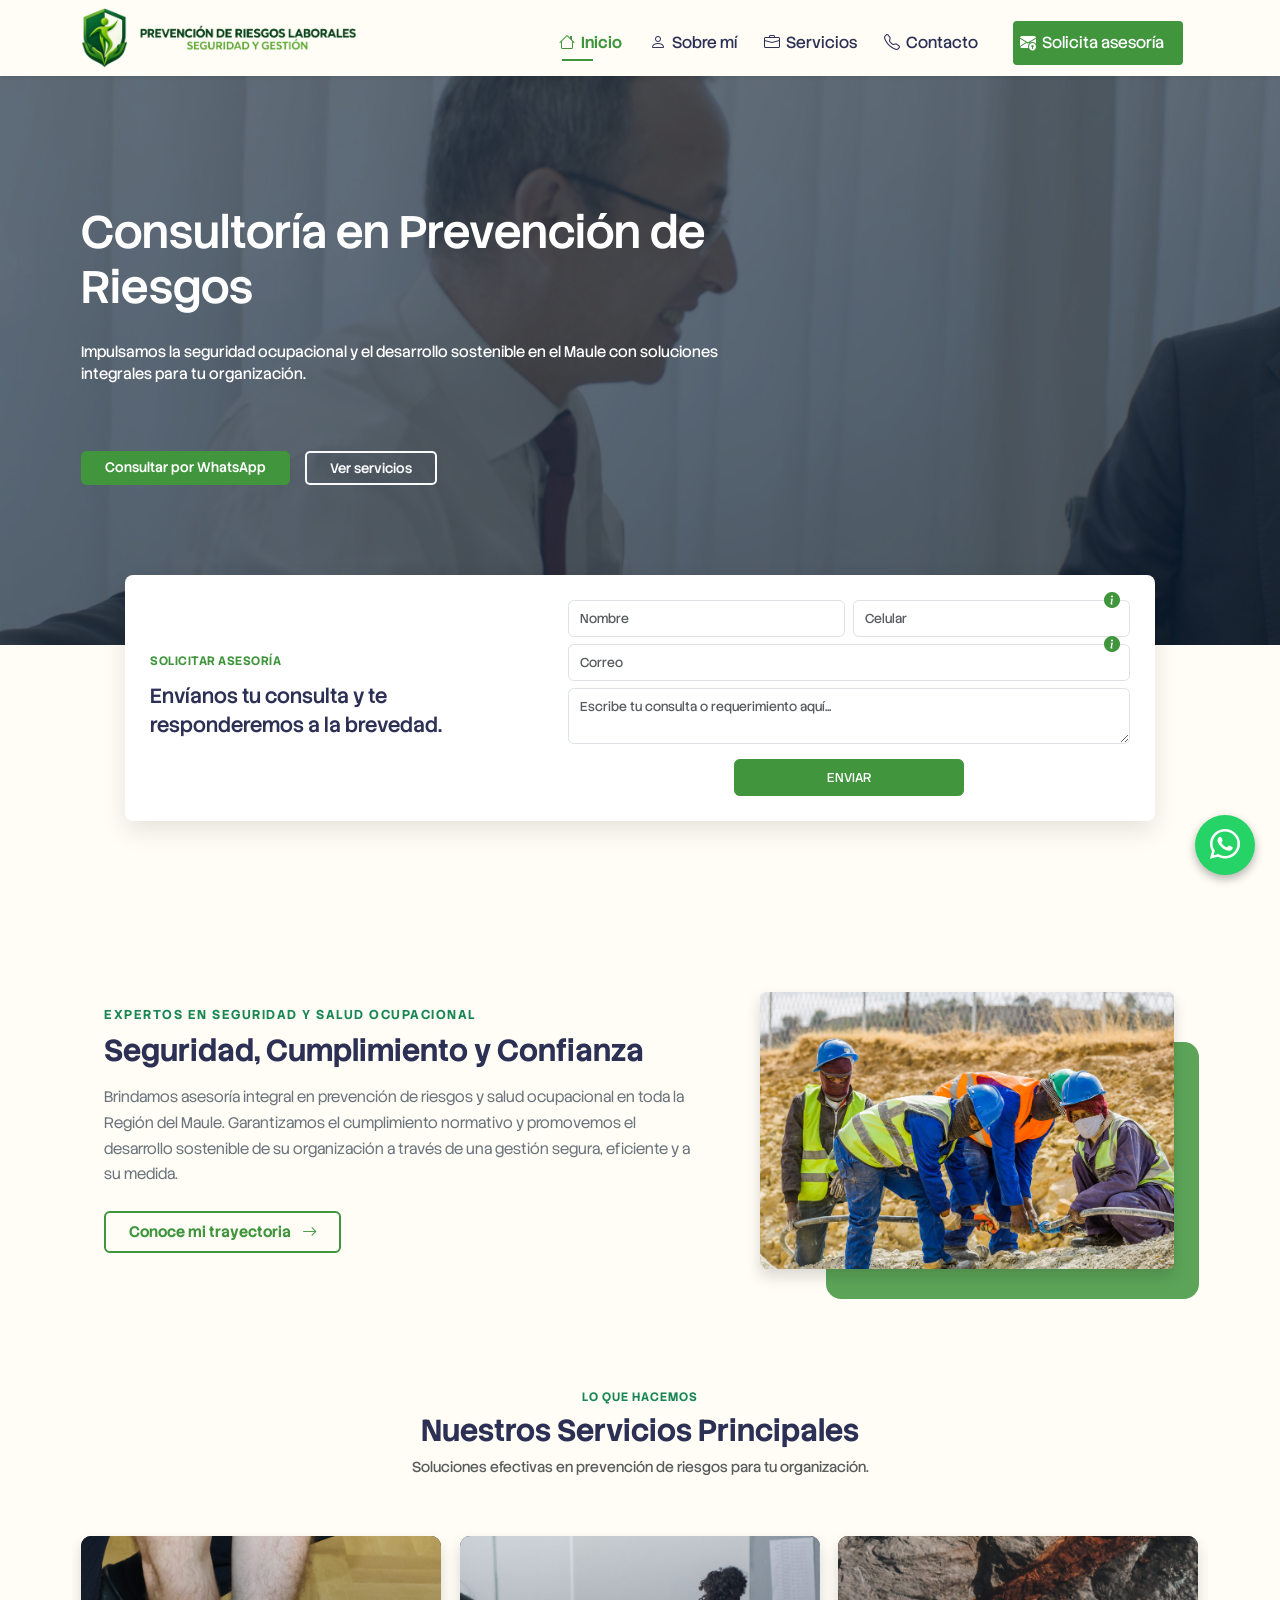
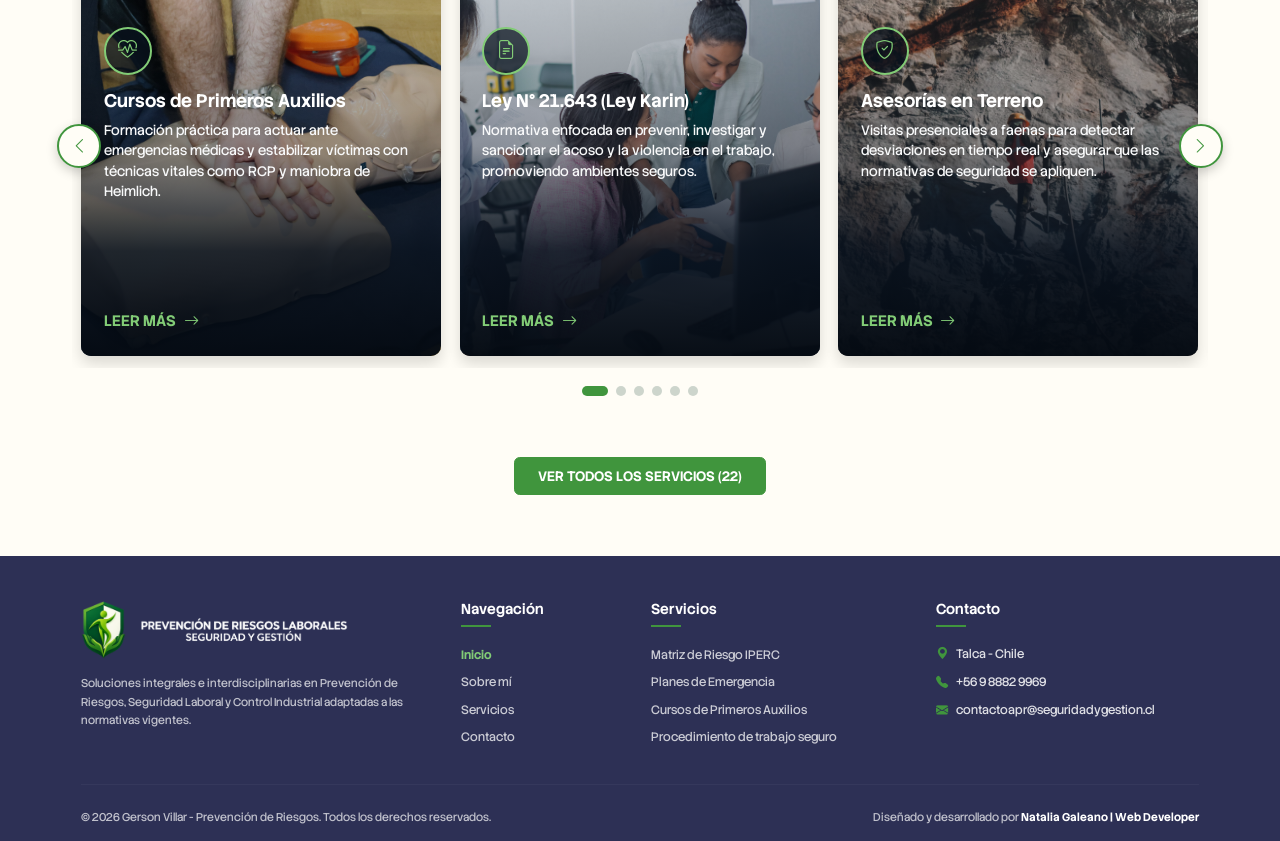
==== commit 9a382aa9: "Mejoras en el formulario, Verificaciones de numero y correo" ====
--- a/index.html
+++ b/index.html
@@ -255,35 +255,85 @@
 
                 <div class="row g-2">
                   <div class="col-md-6">
+                    <label for="campo-nombre" class="visually-hidden"
+                      >Nombre</label
+                    >
                     <input
                       type="text"
+                      id="campo-nombre"
                       name="nombre"
                       class="form-control"
                       placeholder="Nombre"
+                      autocomplete="name"
                       required
                     />
                   </div>
 
                   <div class="col-md-6">
-                    <input
-                      type="tel"
-                      name="celular"
-                      class="form-control"
-                      placeholder="Celular"
-                      required
-                    />
+                    <label for="campo-celular" class="visually-hidden"
+                      >Celular</label
+                    >
+                    <div class="campo-ayuda">
+                      <input
+                        type="tel"
+                        id="campo-celular"
+                        name="celular"
+                        class="form-control"
+                        placeholder="Celular"
+                        inputmode="tel"
+                        autocomplete="tel"
+                        maxlength="17"
+                        required
+                      />
+                      <button
+                        type="button"
+                        class="ayuda-btn"
+                        data-bs-toggle="tooltip"
+                        data-bs-title="Escribe 9 dígitos, sin el +56. Ej: 9 1234 5678"
+                        aria-label="Ayuda sobre el celular"
+                      >
+                        <i class="bi bi-info-circle-fill"></i>
+                      </button>
+                      <div class="invalid-feedback" role="alert"></div>
+                    </div>
                   </div>
+
                   <div class="col-md-12">
-                    <input
-                      type="email"
-                      name="correo"
-                      class="form-control"
-                      placeholder="Correo"
-                      required
-                    />
+                    <label for="campo-correo" class="visually-hidden"
+                      >Correo electrónico</label
+                    >
+                    <div class="campo-ayuda">
+                      <input
+                        type="email"
+                        id="campo-correo"
+                        name="correo"
+                        class="form-control"
+                        placeholder="Correo"
+                        inputmode="email"
+                        autocomplete="email"
+                        autocapitalize="none"
+                        spellcheck="false"
+                        required
+                      />
+                      <button
+                        type="button"
+                        class="ayuda-btn"
+                        data-bs-toggle="tooltip"
+                        data-bs-title="Escribe tu correo completo. Ej: nombre@empresa.cl. Te responderemos a este correo."
+                        aria-label="Ayuda sobre el correo"
+                      >
+                        <i class="bi bi-info-circle-fill"></i>
+                      </button>
+                      <div class="invalid-feedback" role="alert"></div>
+                    </div>
                   </div>
+
                   <div class="col-md-12">
+                    <label for="campo-mensaje" class="visually-hidden"
+                      >Consulta o requerimiento</label
+                    >
                     <textarea
+                      id="campo-mensaje"
                       name="mensaje"
                       class="form-control"
                       rows="2"
--- a/css/styles.css
+++ b/css/styles.css
@@ -279,6 +279,65 @@
 #contacto button[type="submit"] {
   font-size: 0.85rem;
   padding: 0.5rem;
+}
+
+/* Ayudas y mensajes de validación del formulario */
+#contacto .invalid-feedback {
+  margin-top: 4px;
+  font-size: 0.75rem;
+}
+
+/* Círculo de información sobre cada campo */
+.campo-ayuda {
+  position: relative;
+}
+
+.ayuda-btn {
+  position: absolute;
+  top: -8px;
+  right: 10px;
+  z-index: 3;
+  width: 16px;
+  height: 16px;
+  padding: 0;
+  border: none;
+  border-radius: 50%;
+  background-color: #fff; /* tapa el borde del campo detrás del ícono */
+  color: var(--primary-color);
+  font-size: 16px;
+  line-height: 1;
+  display: flex;
+  align-items: center;
+  justify-content: center;
+  cursor: help;
+  transition: color 0.3s ease;
+}
+
+.ayuda-btn:hover,
+.ayuda-btn:focus-visible {
+  color: #2e6e2c;
+}
+
+.ayuda-btn:focus-visible {
+  outline: 2px solid rgba(64, 149, 61, 0.5);
+  outline-offset: 2px;
+}
+
+.tooltip-prevencion {
+  --bs-tooltip-bg: var(--text-blue);
+  --bs-tooltip-max-width: 230px;
+  --bs-tooltip-font-size: 0.8rem;
+  --bs-tooltip-opacity: 1;
+}
+
+/* Campo correcto con el verde de la marca */
+#contacto .form-control.is-valid {
+  border-color: var(--primary-color);
+}
+
+#contacto .form-control.is-valid:focus {
+  border-color: var(--primary-color);
+  box-shadow: 0 0 0 0.25rem rgba(64, 149, 61, 0.25);
 }
 
 /* Estilo para las tarjetas de servicios en el inicio */
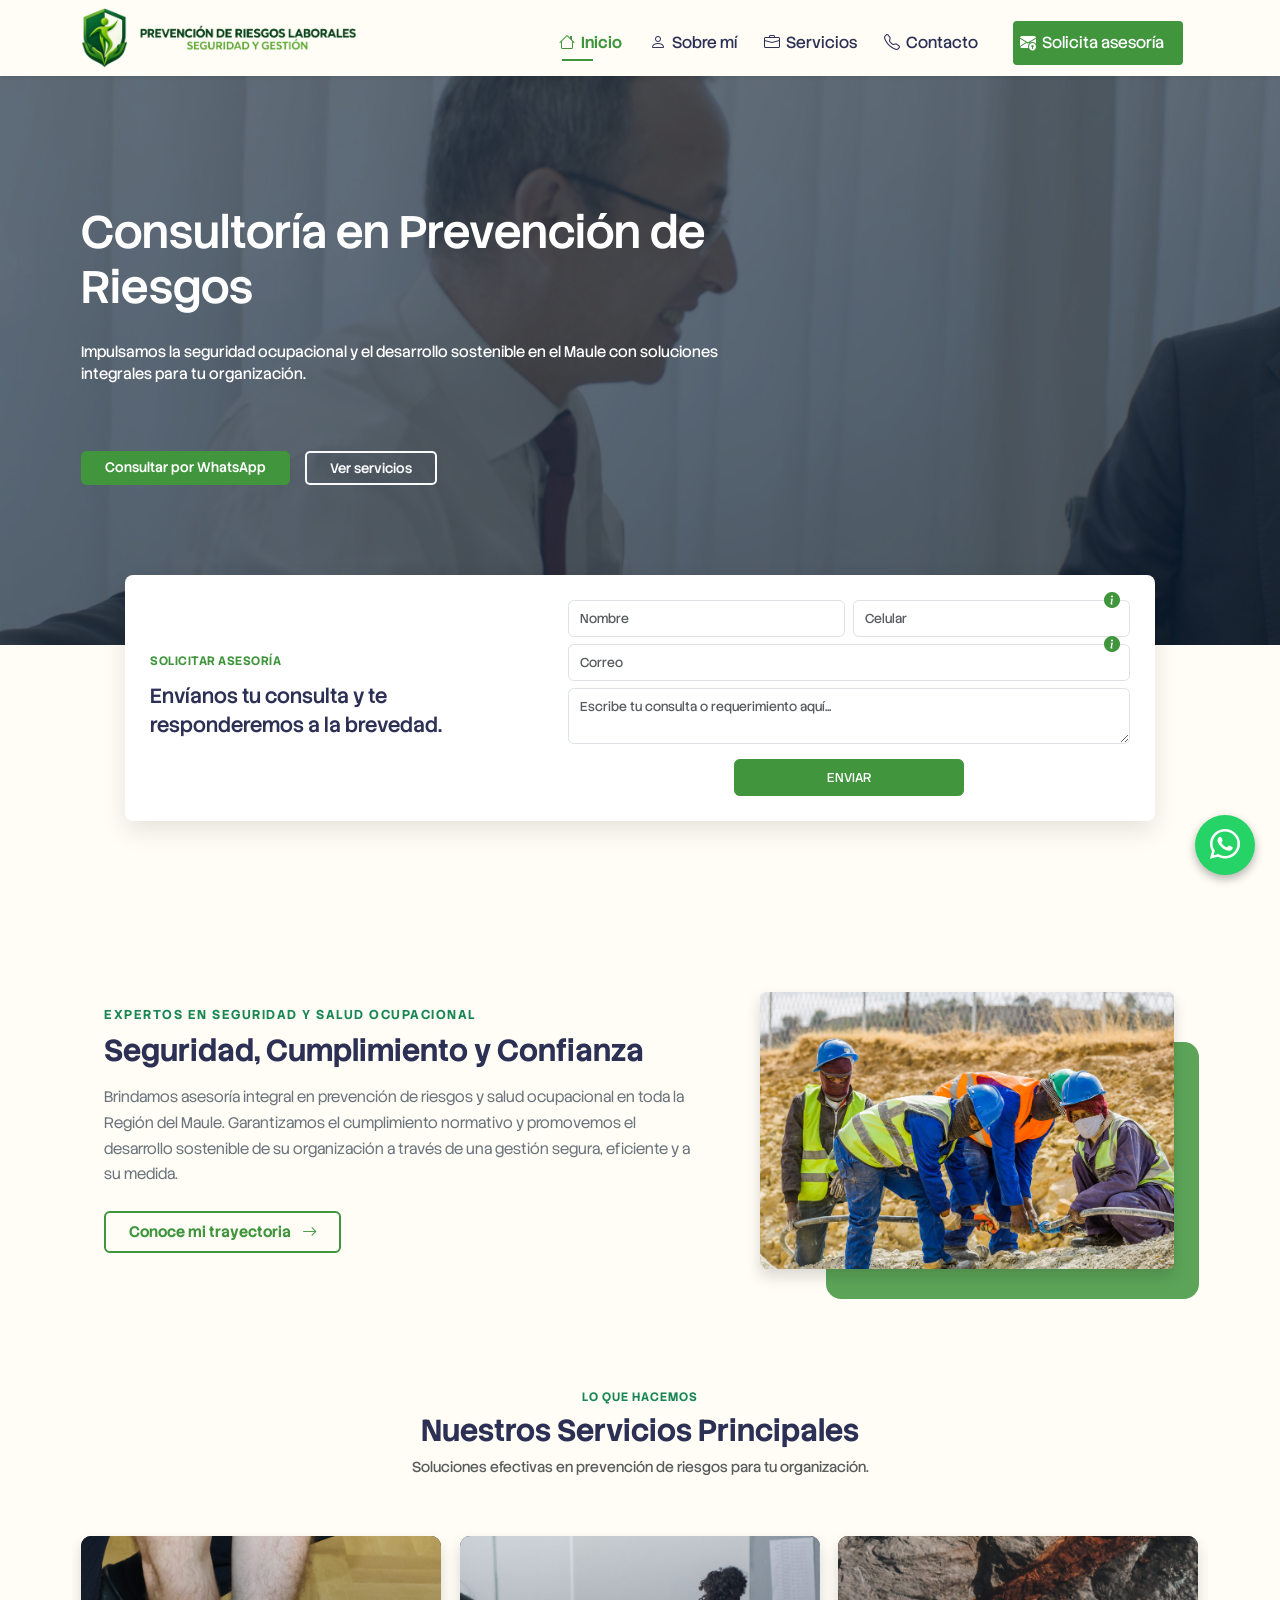
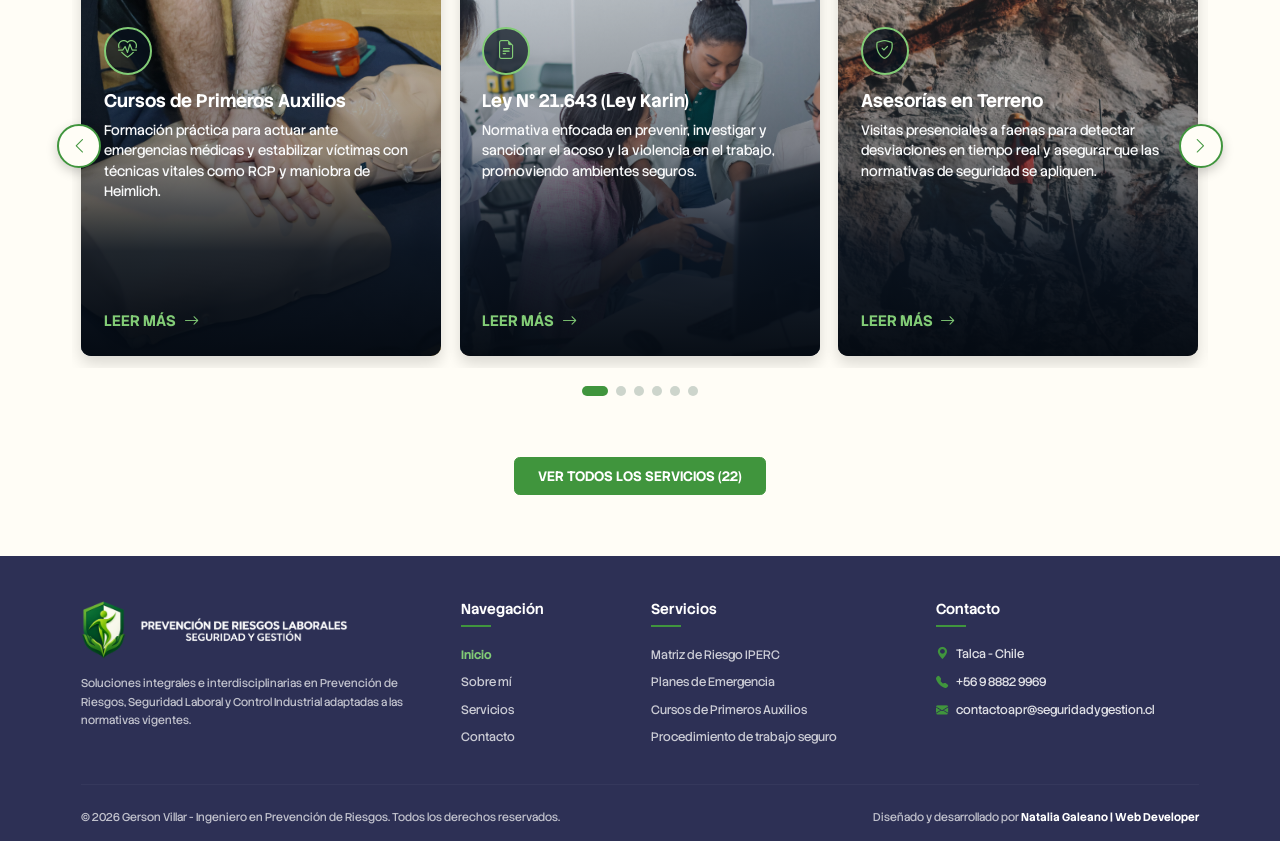
==== commit 49cdd73d: "Agregar palabra ingeniero en el footer, numeros dinamicos en el sobremi" ====
--- a/index.html
+++ b/index.html
@@ -569,8 +569,8 @@
         <div class="row align-items-center">
           <div class="col-md-6 text-center text-md-start mb-2 mb-md-0">
             <p class="small mb-0 text-muted-custom">
-              &copy; 2026 Gerson Villar - Prevención de Riesgos. Todos los
-              derechos reservados.
+              &copy; 2026 Gerson Villar - Ingeniero en Prevención de Riesgos.
+              Todos los derechos reservados.
             </p>
           </div>
           <div class="col-md-6 text-center text-md-end">
--- a/css/styles.css
+++ b/css/styles.css
@@ -1067,6 +1067,14 @@
   color: #6c757d;
 }
 
+/* El número del contador va dentro de un <span>, pero debe verse
+   igual de grande que los otros datos (+5, Maule), no como el
+   texto pequeño de abajo */
+.sobre-stat strong .contador {
+  font-size: inherit;
+  color: inherit;
+}
+
 .sobre-cta {
   padding: 2.2rem;
   border-left: 5px solid var(--primary-color);
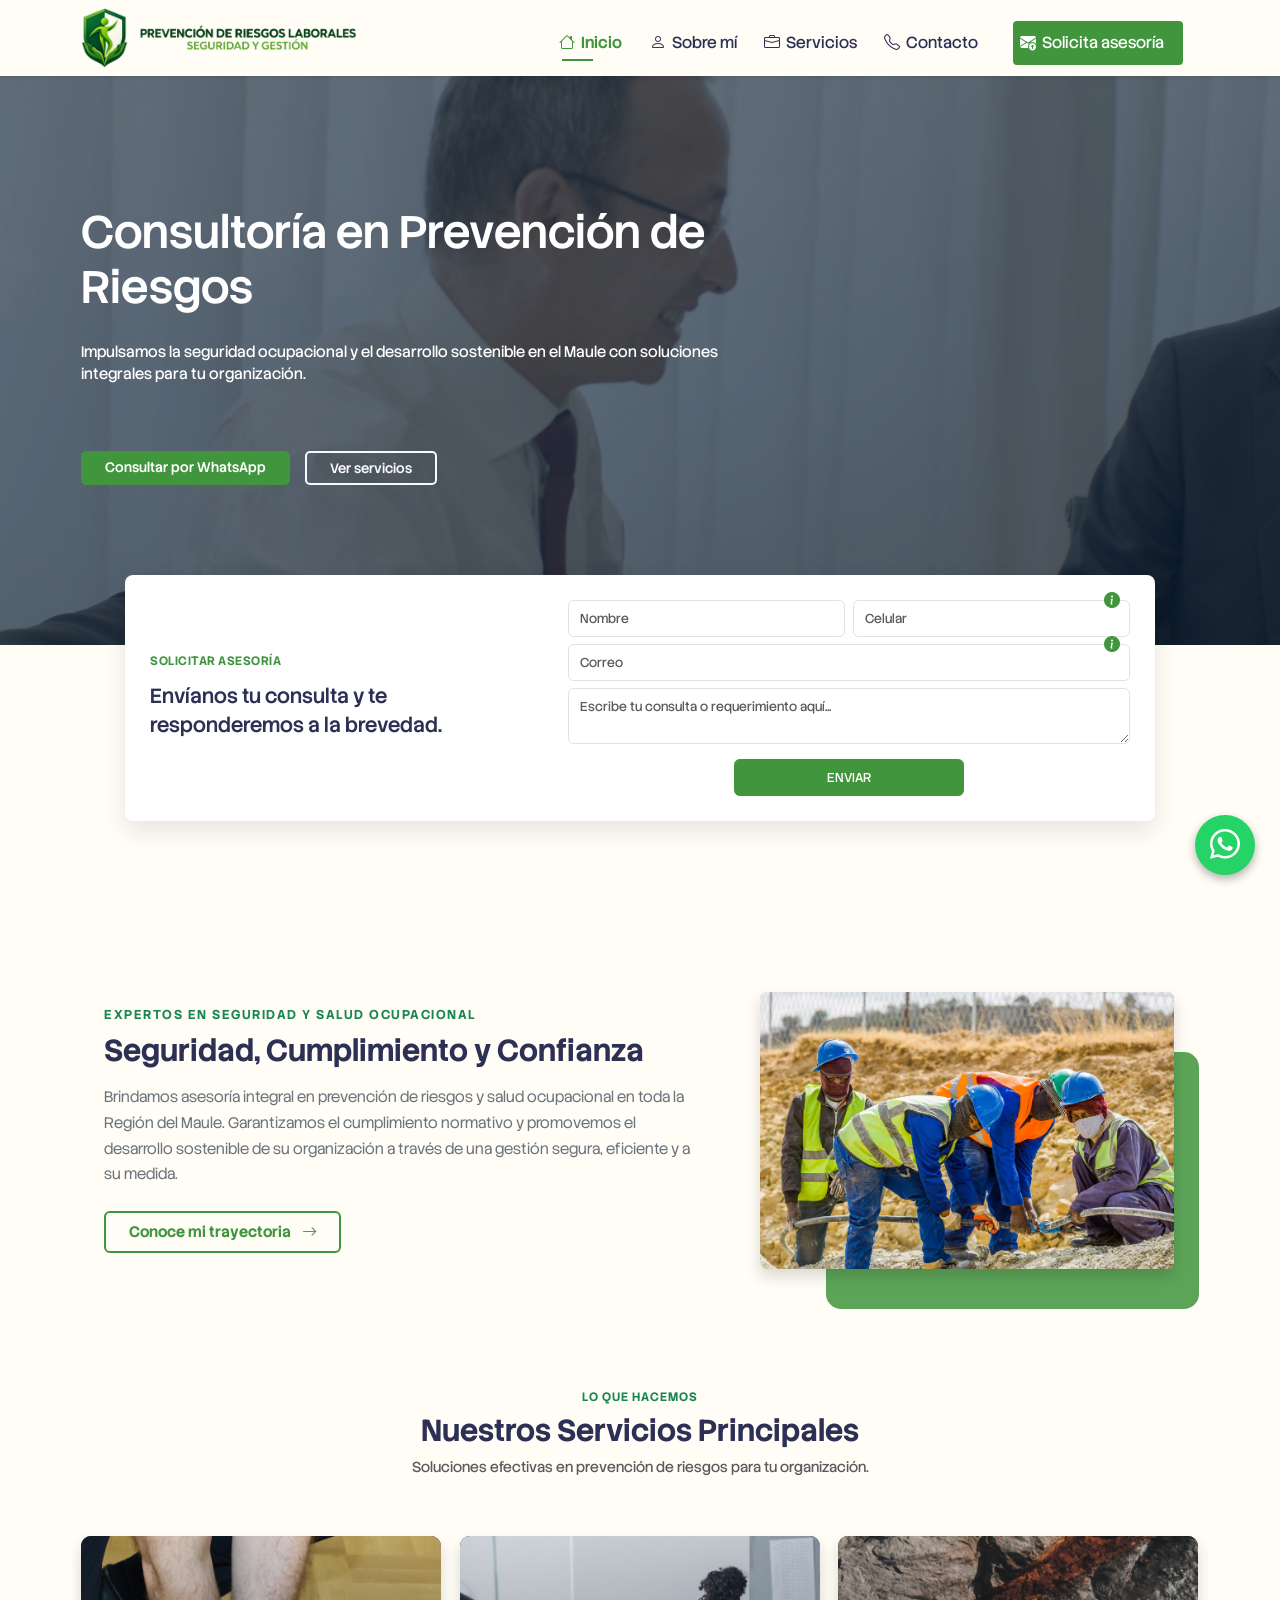
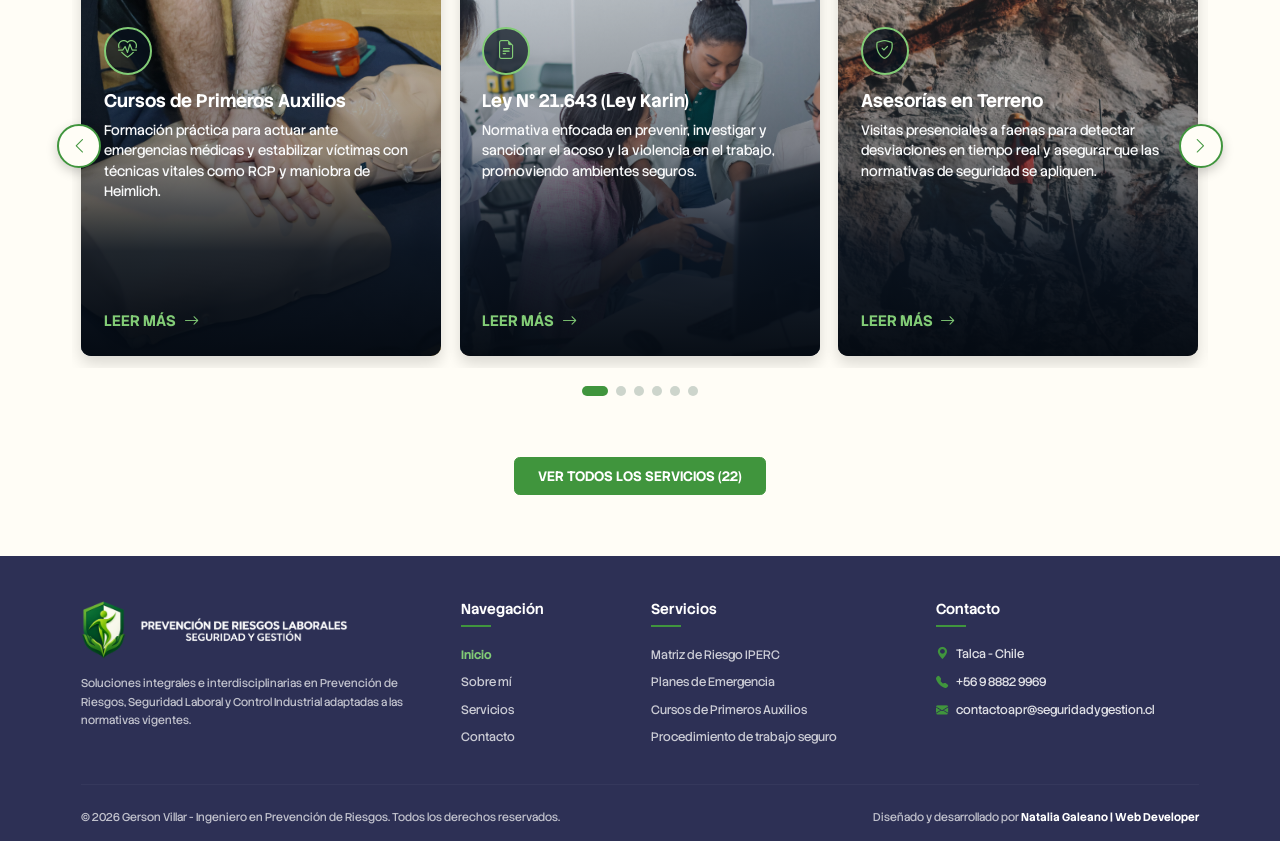
==== commit cf0eacc4: "feat: SEO on-page + Open Graph + schema.org + fix WhatsApp hero" ====
--- a/index.html
+++ b/index.html
@@ -1,10 +1,71 @@
 <!doctype html>
 <html lang="es">
+  <!--
+  ============================================================
+  HEAD SEO — index.html
+  ============================================================
+-->
   <head>
     <meta charset="UTF-8" />
     <meta name="viewport" content="width=device-width, initial-scale=1.0" />
-    <title>Prevención de riesgos laborales</title>
+
+    <!-- SEO básico -->
+    <title>Prevención de Riesgos Laborales | Talca, Maule</title>
+    <meta
+      name="description"
+      content="Asesoría en prevención de riesgos y seguridad laboral en Talca y la Región del Maule. Cumple la normativa vigente. ¡Solicita tu asesoría gratis!"
+    />
+    <meta name="robots" content="index, follow" />
+    <meta
+      name="author"
+      content="Gerson Villar - Ingeniero en Prevención de Riesgos"
+    />
+    <link rel="canonical" href="https://www.seguridadygestion.cl/" />
+
+    <!-- Open Graph (WhatsApp, LinkedIn, Facebook) -->
+    <meta property="og:type" content="website" />
+    <meta
+      property="og:site_name"
+      content="Seguridad y Gestión - Prevención de Riesgos"
+    />
+    <meta property="og:locale" content="es_CL" />
+    <meta property="og:url" content="https://www.seguridadygestion.cl/" />
+    <meta
+      property="og:title"
+      content="Prevención de Riesgos Laborales | Talca, Maule"
+    />
+    <meta
+      property="og:description"
+      content="Asesoría en prevención de riesgos y seguridad laboral en Talca y la Región del Maule. Cumple la normativa vigente. ¡Solicita tu asesoría gratis!"
+    />
+    <meta
+      property="og:image"
+      content="https://www.seguridadygestion.cl/img/og-image.jpg"
+    />
+    <meta property="og:image:width" content="1200" />
+    <meta property="og:image:height" content="630" />
+    <meta
+      property="og:image:alt"
+      content="Consultoría en Prevención de Riesgos Laborales en la Región del Maule"
+    />
+
+    <!-- Twitter Card (aplica también a algunas previews de LinkedIn) -->
+    <meta name="twitter:card" content="summary_large_image" />
+    <meta
+      name="twitter:title"
+      content="Prevención de Riesgos Laborales | Talca, Maule"
+    />
+    <meta
+      name="twitter:description"
+      content="Asesoría en prevención de riesgos y seguridad laboral en Talca y la Región del Maule."
+    />
+    <meta
+      name="twitter:image"
+      content="https://www.seguridadygestion.cl/img/og-image.jpg"
+    />
+
     <link rel="icon" type="image/x-icon" href="img/favicon.ico" />
+
     <!-- 1. Bootstrap -->
     <link
       href="https://cdn.jsdelivr.net/npm/bootstrap@5.3.8/dist/css/bootstrap.min.css"
@@ -32,6 +93,90 @@
 
     <!-- 4. Estilos personalizados -->
     <link rel="stylesheet" href="css/styles.css" />
+
+    <!-- Datos estructurados (Schema.org) — SOLO en index.html -->
+    <script type="application/ld+json">
+      {
+        "@context": "https://schema.org",
+        "@type": "ProfessionalService",
+        "name": "Seguridad y Gestión - Gerson Villar, Prevención de Riesgos",
+        "alternateName": "Prevención de Riesgos Maule",
+        "description": "Consultoría en prevención de riesgos laborales, seguridad ocupacional y cumplimiento normativo para empresas de la Región del Maule.",
+        "image": "https://www.seguridadygestion.cl/img/logo-solo-texto.png",
+        "logo": "https://www.seguridadygestion.cl/img/logo-solo-texto.png",
+        "url": "https://www.seguridadygestion.cl/",
+        "telephone": "+56988829969",
+        "email": "contactoapr@seguridadygestion.cl",
+        "address": {
+          "@type": "PostalAddress",
+          "addressLocality": "Talca",
+          "addressRegion": "Región del Maule",
+          "addressCountry": "CL"
+        },
+        "geo": {
+          "@type": "GeoCoordinates",
+          "latitude": -35.4264,
+          "longitude": -71.6553
+        },
+        "areaServed": [
+          {
+            "@type": "AdministrativeArea",
+            "name": "Región del Maule"
+          },
+          {
+            "@type": "City",
+            "name": "Talca"
+          }
+        ],
+        "openingHoursSpecification": {
+          "@type": "OpeningHoursSpecification",
+          "dayOfWeek": ["Monday", "Tuesday", "Wednesday", "Thursday", "Friday"],
+          "opens": "09:00",
+          "closes": "19:00"
+        },
+        "hasOfferCatalog": {
+          "@type": "OfferCatalog",
+          "name": "Servicios de Prevención de Riesgos",
+          "itemListElement": [
+            {
+              "@type": "Offer",
+              "itemOffered": {
+                "@type": "Service",
+                "name": "Diagnóstico en Prevención de Riesgos Laborales"
+              }
+            },
+            {
+              "@type": "Offer",
+              "itemOffered": {
+                "@type": "Service",
+                "name": "Elaboración de Carpetas de Arranque"
+              }
+            },
+            {
+              "@type": "Offer",
+              "itemOffered": {
+                "@type": "Service",
+                "name": "Capacitaciones e Información de Riesgos Laborales (IRL)"
+              }
+            },
+            {
+              "@type": "Offer",
+              "itemOffered": {
+                "@type": "Service",
+                "name": "Reglamento Interno de Orden, Higiene y Seguridad (RIOHS)"
+              }
+            },
+            {
+              "@type": "Offer",
+              "itemOffered": {
+                "@type": "Service",
+                "name": "Gestión del Comité Paritario de Higiene y Seguridad (CPHS)"
+              }
+            }
+          ]
+        }
+      }
+    </script>
   </head>
   <body>
     <header>
@@ -202,7 +347,7 @@
             >
               <!-- Botón Principal: WhatsApp -->
               <a
-                href="https://wa.me/569XXXXXXXX"
+                href="https://wa.me/56988829969"
                 class="btn btn-prevencion px-4 btn-hero"
                 >Consultar por WhatsApp</a
               >
--- a/css/styles.css
+++ b/css/styles.css
@@ -204,7 +204,7 @@
 /* El cuadrado verde decorativo colocado por detrás */
 .hero-square-bg {
   position: absolute;
-  top: 50px;
+  top: 60px;
   right: 0;
   width: 85%;
   height: 85%;
@@ -1067,12 +1067,10 @@
   color: #6c757d;
 }
 
-/* El número del contador va dentro de un <span>, pero debe verse
-   igual de grande que los otros datos (+5, Maule), no como el
-   texto pequeño de abajo */
 .sobre-stat strong .contador {
   font-size: inherit;
   color: inherit;
+  display: inline;
 }
 
 .sobre-cta {
@@ -1135,3 +1133,82 @@
     height: 50px;
   }
 }
+/* GALERÍA - SCROLL INFINITO (MARQUEE) */
+.marquee-wrapper {
+  width: 100%;
+  overflow: hidden;
+  background-color: var(--bone-white);
+  -webkit-mask-image: linear-gradient(
+    to right,
+    transparent 0,
+    #000 5%,
+    #000 95%,
+    transparent 100%
+  );
+  mask-image: linear-gradient(
+    to right,
+    transparent 0,
+    #000 5%,
+    #000 95%,
+    transparent 100%
+  );
+}
+
+.marquee-track {
+  display: flex;
+  width: max-content;
+  animation: marquee-scroll 35s linear infinite;
+}
+
+.marquee-wrapper:hover .marquee-track {
+  animation-play-state: paused;
+}
+
+.marquee-item {
+  flex: 0 0 auto;
+  width: 300px;
+  height: 210px;
+  margin: 0 12px;
+  border-radius: 10px;
+  overflow: hidden;
+  box-shadow: 0 6px 16px rgba(0, 0, 0, 0.12);
+}
+
+.marquee-item img {
+  width: 100%;
+  height: 100%;
+  object-fit: cover;
+  filter: grayscale(40%);
+  transition:
+    transform 0.5s ease,
+    filter 0.4s ease;
+}
+
+.marquee-item:hover img {
+  transform: scale(1.06);
+  filter: grayscale(0%);
+}
+
+@keyframes marquee-scroll {
+  from {
+    transform: translateX(0);
+  }
+  to {
+    transform: translateX(-50%);
+  }
+}
+
+/* Pausa la animación si el usuario prefiere menos movimiento */
+@media (prefers-reduced-motion: reduce) {
+  .marquee-track {
+    animation: none;
+  }
+}
+
+@media (max-width: 768px) {
+  .marquee-item {
+    width: 220px;
+    height: 160px;
+    margin: 0 8px;
+  }
+}
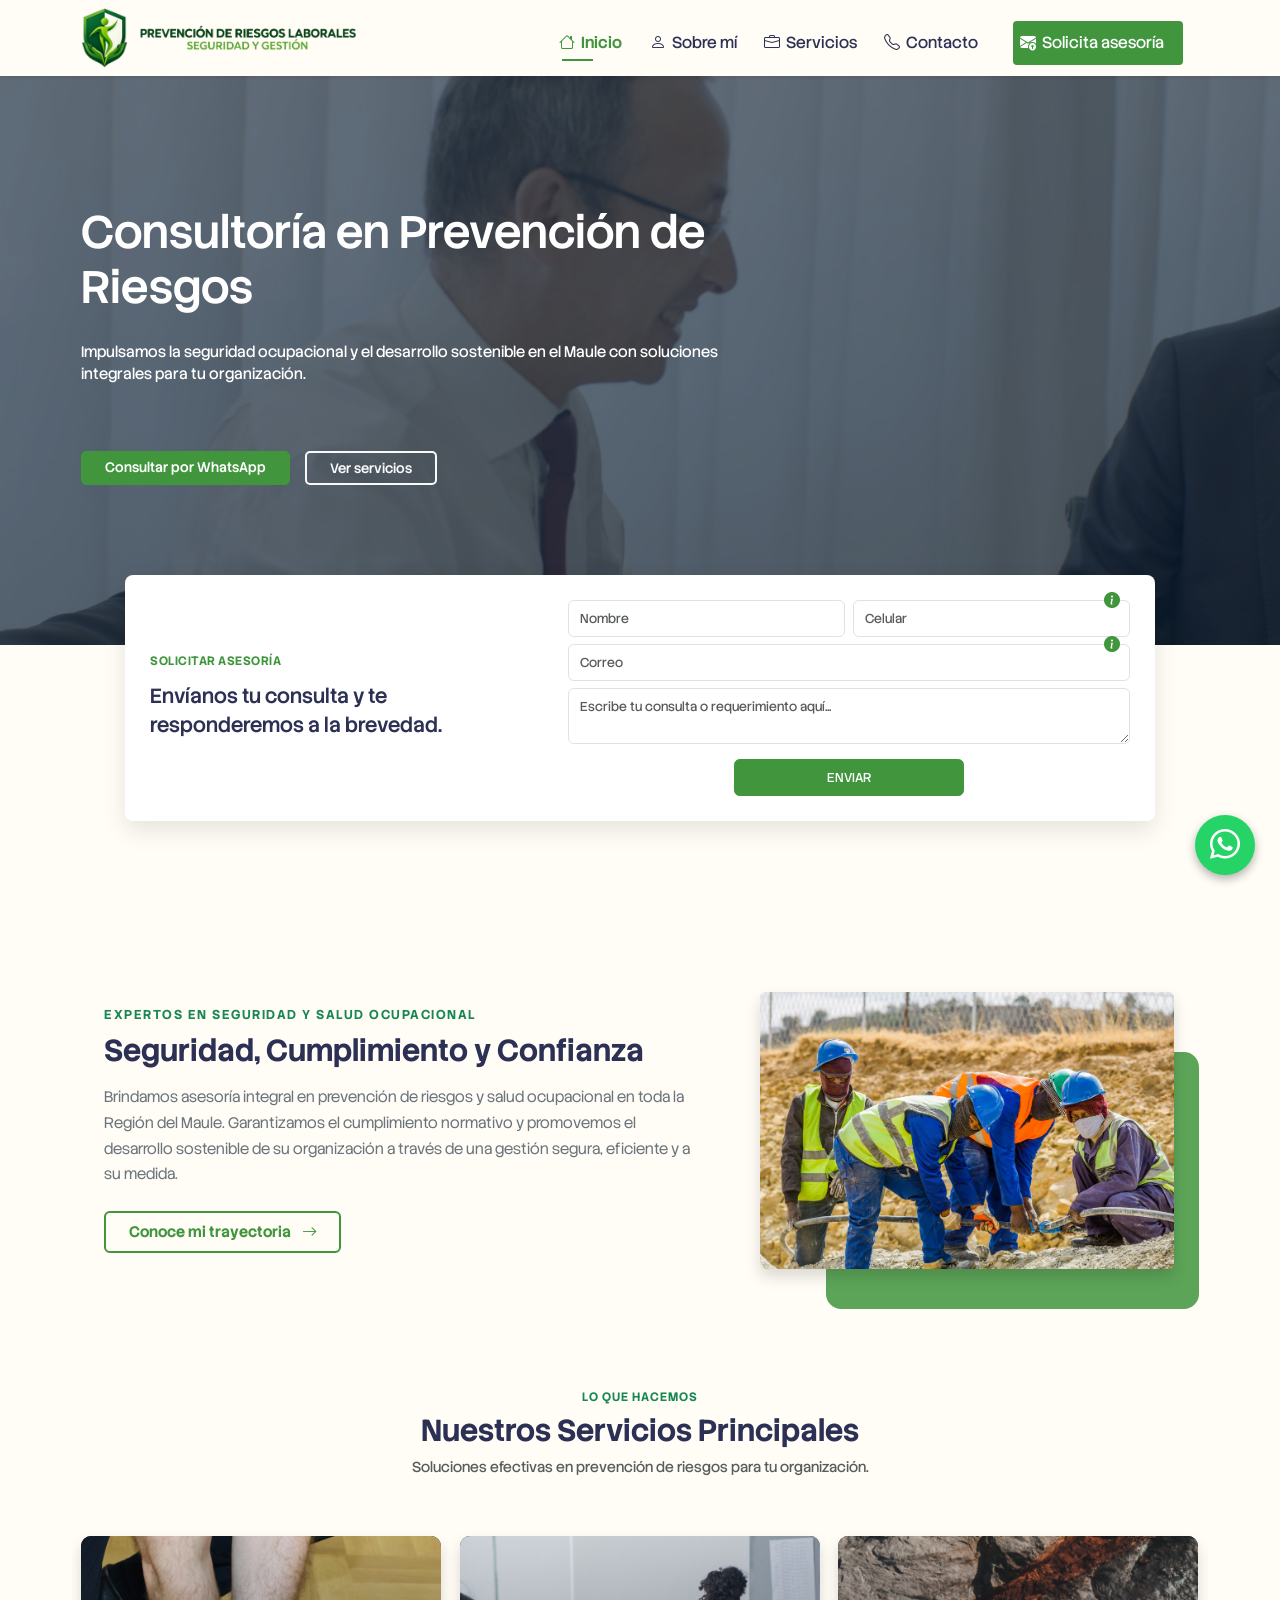
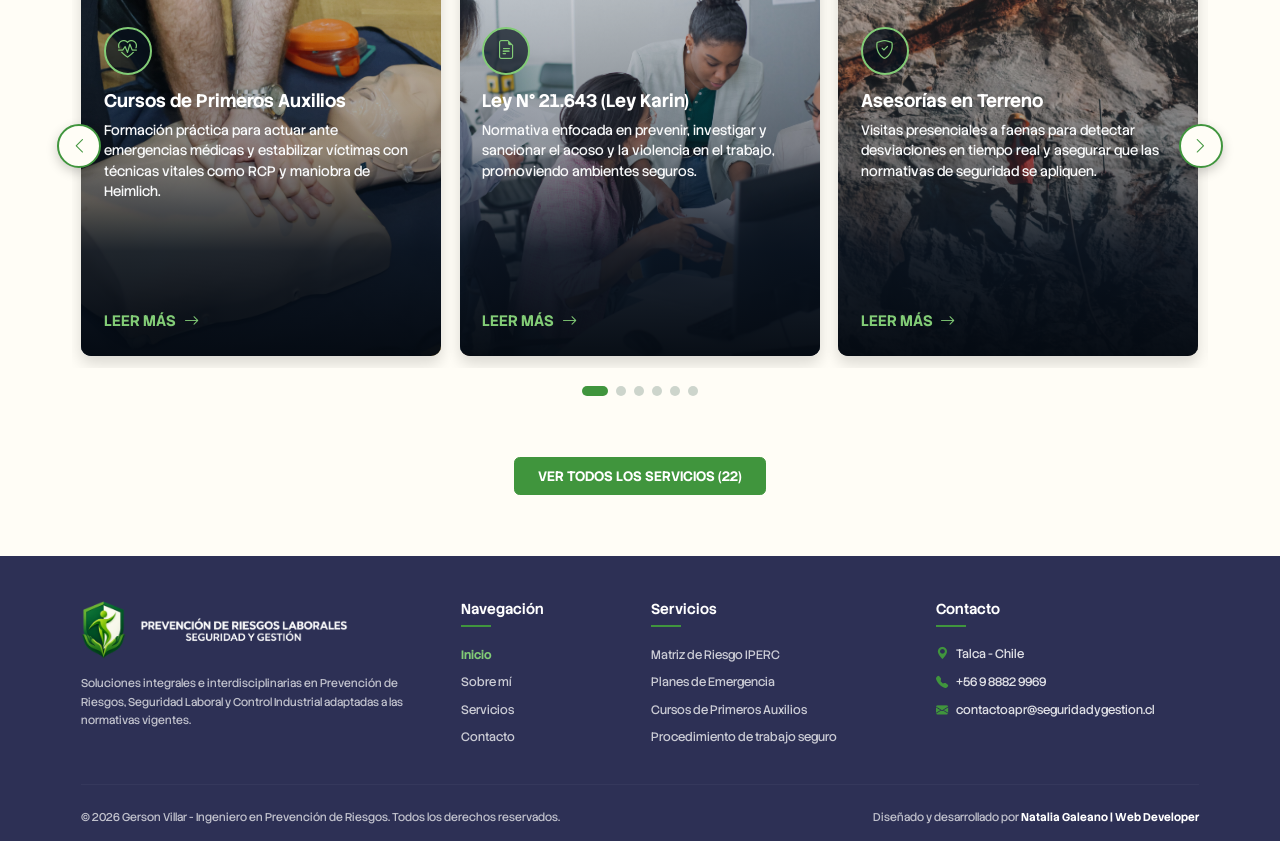
==== commit e4d3f993: "revision del favicon" ====
--- a/index.html
+++ b/index.html
@@ -64,7 +64,7 @@
       content="https://www.seguridadygestion.cl/img/og-image.jpg"
     />
 
-    <link rel="icon" type="image/x-icon" href="img/favicon.ico" />
+    <link rel="icon" type="image/x-icon" href="/img/favicon.ico" />
 
     <!-- 1. Bootstrap -->
     <link
@@ -382,6 +382,7 @@
               <form
                 name="formulario-contacto"
                 method="POST"
+                action="/gracias.html"
                 data-netlify="true"
                 netlify-honeypot="bot-field"
               >
